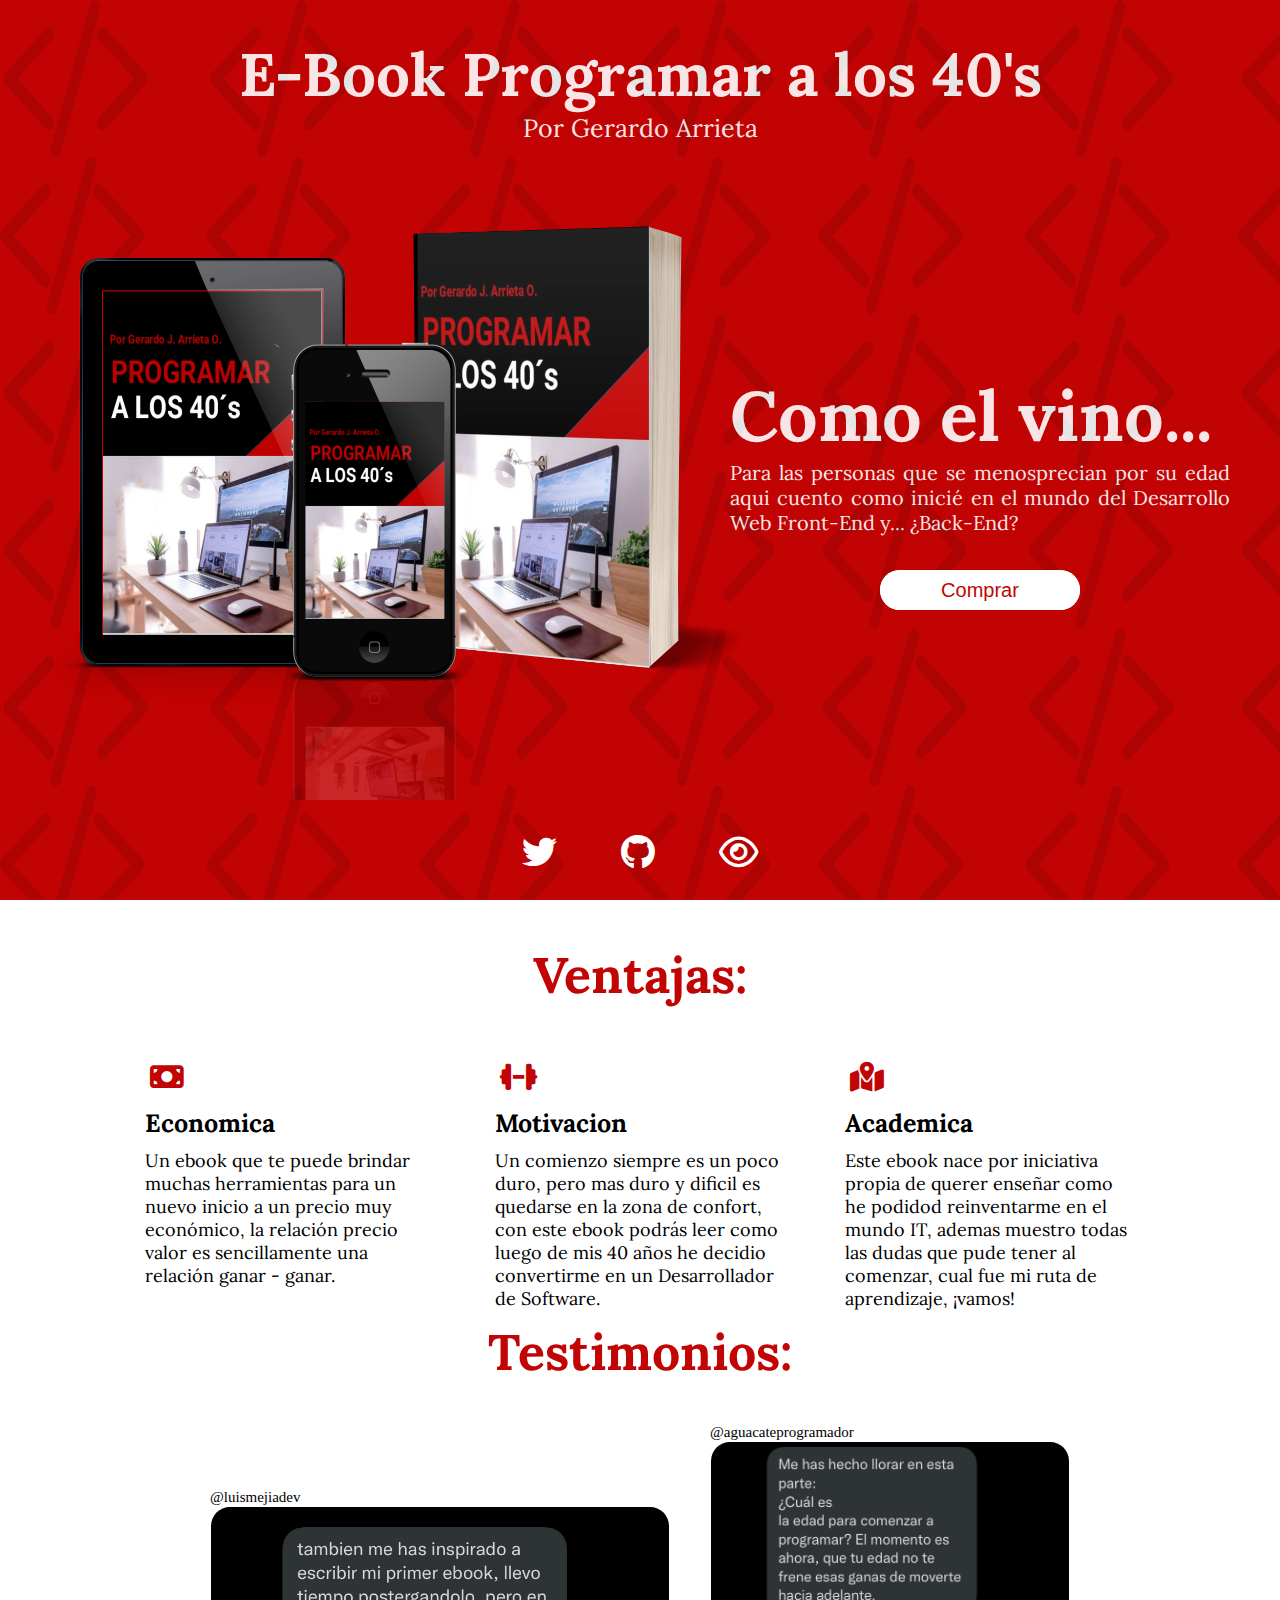
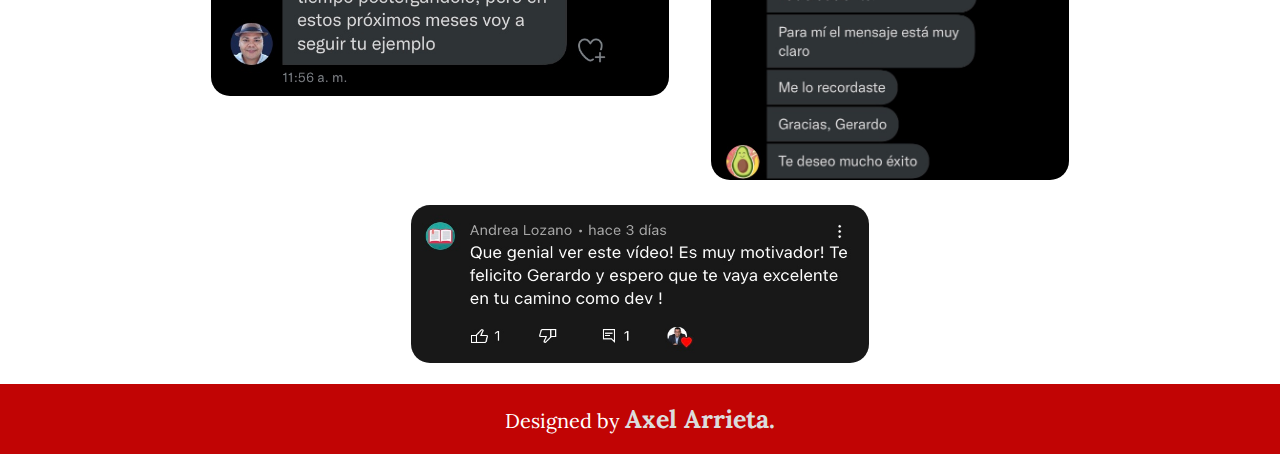
==== index.html @ 9681af30 "luisme img" ====
<!DOCTYPE html>
<html lang="en">
<head>
    <meta charset="UTF-8">
    <meta http-equiv="X-UA-Compatible" content="IE=edge">
    <meta name="viewport" content="width=device-width, initial-scale=1.0">
    <link rel="stylesheet" href="https://cdnjs.cloudflare.com/ajax/libs/font-awesome/6.1.1/css/all.min.css">
    <link rel="preconnect" href="https://fonts.googleapis.com">
    <link rel="preconnect" href="https://fonts.gstatic.com" crossorigin>
    <link href="https://fonts.googleapis.com/css2?family=Lora&family=Ubuntu+Condensed&display=swap" rel="stylesheet">
    <link rel="stylesheet" href="style.css">
    <title>E-Book</title>
</head>
<body>
    <div class="containerup">
        <img src="fondocanva.png" alt="" class="bg">
        <div class="title">
           <div class="title__content">
                <h1>
                    E-Book Programar a los 40's
                </h1>
                <p class="presentation">
                    Por
                    <span class="name">Gerardo Arrieta</span>
                </p>
            </div>
        </div>
        <div class="text">
            <img src="1649375832.png" class="mockup2" alt="mockup book">
            <h2>
                Como el vino...
            </h2>
            <p class="description">
                Para las personas que se menosprecian por su edad aqui cuento como inicié en el mundo del Desarrollo Web Front-End y... ¿Back-End?
            </p>
            <div class="dowload">
                <a href="https://t.co/33cyjfz6bc" class="link-button"><input type="submit" value="Comprar" class="button"></a>
            </div>
        </div>
        <div class="socialmedia">
            <a href="https://twitter.com/gerardojao"><i class="fa-brands fa-twitter"></i></a>
            <a href="https://github.com/gerardojao"><i class="fa-brands fa-github"></i></a>
            <a href="https://gerardojao.github.io/gerardojao"><i class="fa-regular fa-eye"></i></a>
           </div>
    </div>
    <img src="1649375832.png" class="mockup1" alt="mockup book">

    <div class="containerdown">
        <div class="ventajas">
            <h2 class="ventajas-title">
                Ventajas:
            </h2>
            <article>
                <div class="ventaja1">
                    <i class="fa-solid fa-money-bill"></i>
                    <h2>
                        Economica
                    </h2>
                    <p>
                        Un ebook que te puede brindar muchas herramientas para un nuevo inicio a un precio muy económico, la relación precio valor es sencillamente una relación ganar - ganar.
                    </p>
                </div>
                <div class="ventaja2">
                    <i class="fa-solid fa-dumbbell"></i>
                    <h2>
                        Motivacion
                    </h2>
                    <p>
                        Un comienzo siempre es un poco duro, pero mas duro y dificil es quedarse en la zona de confort, con este ebook podrás leer como luego de mis 40 años he decidio convertirme en un Desarrollador de Software.
                    </p>
                </div>
                <div class="ventaja3">
                    <i class="fa-solid fa-map-location-dot"></i>
                    <h2>
                        Academica
                    </h2>
                    <p>
                        Este ebook nace por iniciativa propia de querer enseñar como he podidod reinventarme en el mundo IT, ademas muestro todas las dudas que pude tener al comenzar, cual fue mi ruta de aprendizaje, ¡vamos!
                    </p>
                </div>
            </article>
        </div>

        <div class="opiniones">
            <h2 class="testimonios">
                Testimonios:
            </h2>
            <div class="opinion1">
                <label> @luismejiadev</label>
                <img src="./IMG_0894.jpg" alt="">
            </div>
            <div class="opinion2">
                <label> @aguacateprogramador</label>
                <img src="IMG_0895.jpg" alt="">
            </div>
            <div class="opinion3">
                <img src="IMG_0987.jpg" alt="">
            </div>
        </div>
    </div>

    <footer class="bajo">
        <p>
            Designed by 
            <span>
                Axel Arrieta.
            </span>
        </p>
    </footer>



</body>
</html>
---- style.css ----
*{
    box-sizing: border-box;
    margin: 0;
    padding: 0;
    font-size: 10px;
}
body{
    position: relative;
    background-color: white;
}
.containerup{
    width: 100%;
    height: 100vh;
    background-color: #c10404;
    overflow: hidden;
    position: relative;
    display: flex;
    flex-direction: column;
    align-items: center;
    justify-content: space-between;
}
.bg{
    opacity: 0.1;
    position: absolute;
    left: 0;
    top: 0;
    width: 100%;
    height: 100%;
    background-repeat: repeat;
}
.title{
    top: 0;
    width: fit-content;
    height: 160px;
    display: flex;
    flex-direction: column;
    align-items: center;
    justify-content: center;
}
.title__content{
    text-align: center;
    padding-top: 20px;
    color: white;
}
.title h1{
    font-size: 60px;
    width: 100%;
    font-family: 'Lora', serif;
}
.title p , .title span{
    font-size: 25px;
    font-family: 'Lora', serif;
}
.socialmedia{
    width: 300px;
    padding-bottom: 20px;
    height: fit-content;
    display: flex;
    justify-content: space-around;
    align-items: center;
    z-index: 999;
}
.socialmedia i{
    font-size: 35px;
    color: white;
    z-index: 999;
    padding: 10px;
    cursor: pointer;
    transition: .5s ease-in-out all;
}
.socialmedia .fa-twitter:hover{
    background-color: #00acee;
    padding: 10px;
}
.socialmedia .fa-github:hover{
    padding: 10px;
    color: #171515;
    background-color: white;
}
.socialmedia .fa-eye:hover{
    background-color: #171515;
    padding: 10px;
}
.text{
    width: fit-content;
    height: fit-content;
    display: flex;
    flex-direction: column;
    justify-content: center;
    align-items: center;
    margin-left: auto;
    padding-right: 50px;
}
.text h2{
    display: inline-block;;
    font-size: 7rem;
    color: white;
    height: 90px;
    width: 500px ;
    display: flex;
    align-items: flex-end;
    font-family: 'Lora', serif;
}
.text p {
    text-align: justify;  
    font-size: 2rem; 
    width: 500px; 
    font-family: 'Lora', serif;
    display: inline-block;
    color: white;
}
.text .presentation .name{
    font-size: 2.5rem;
    font-weight: bold;
}
.mockup2{
    display: none;
}
.mockup1{
    width: 1100px;
    height: 650px;
    position: absolute;
    top: 150px;
    left: -150px;
    right: 0px;
    bottom: 0px;
}
.dowload{
    width: 500px;
    height: 80px;
    display: flex;
    justify-content: center;
    align-items: center;
    padding-top: 30px;
}
.dowload .link-button , .button{
    color: #c10404;
    background-color: white;
    width: 200px;
    height: 40px;
    border: none;
    border-radius: 50px;
    font-size: 20px;
    position: absolute;
    z-index: 999;
    transition: ease all 0.5s;
    cursor: pointer;
}
.dowload .button:hover{
    color: white;
    background-color: #c10404;
    font-weight: bolder;
    border: white 1px solid;
}
.containerdown{
    height: auto;
}
.ventajas{
    width: 100%;
    height: 400px;
    display: flex;
    flex-direction: column;
    align-items: center;
    justify-content: center;
}
.ventajas-title{
    font-size: 50px;
    height: fit-content;
    color: white;
    text-align: center;
    width: 100%;
    padding: 20px;
    color: #c10404;
    font-family: 'Lora', serif;
}
.ventajas article{
    width: 100%;
    height: fit-content;
    display: flex;
    flex-wrap: wrap;
    flex-direction: row;
    justify-content: center;
}

.ventajas div{
    color: black;
    width: 350px;
    height: 250px;
    padding: 30px;
    display: flex;
    flex-direction: column;
    justify-content: space-around;
}
.ventajas i{
    font-size: 30px;
    color: #c10404;
}
.ventajas div h2{
    font-size: 25px;
    padding-top: 10px;
    padding-bottom: 10px;
    font-family: 'Lora', serif;
}
.ventajas div p{
    font-size: 18px;
    font-family: 'Lora', serif;
}
.opiniones{
    height: fit-content;
    width: 100%;
    display: flex;
    flex-direction: row;
    flex-wrap: wrap;
    justify-content: center;
    align-items: center;
}
.opiniones .testimonios{
    color: #c10404;
    font-family: 'Lora', serif;
    width: 100%;
    text-align: center;
    font-size: 50px;
    padding: 20px;
}
.opiniones div{
    padding: 20px;
}
.opiniones div img{
    border-radius: 20px;
    border: 1px solid white;
}
.opinion1{
    width: 500px;
    height: fit-content;
}
.opinion1 img{
    width: 100%;
    height: auto;
}
.opinion2{
    width: 400px;
    height: 380px;
}
.opinion2 img{
    width: 100%;
    height: 100%;
}
.opinion3{
    height: 200px;
    width: 500px;
}
.opinion3 img {
    width: 100%;
    height: 100%;
}
.opiniones label{
    font-size: 15px;
}
.bajo{
    width: 100%;
    height: 100px;
    background-color: red;
}
i{
    padding: 5px;
    width: fit-content;
    height: fit-content;
    border-radius: 50%;
}

.bajo{
    height: 70px;
    display: flex;
    justify-content: center;
    align-items: center;
    background-color: #c10404;
}
.bajo p {
    color: white;
    font-size: 20px;
    font-family: 'Lora', serif;
}
.bajo span{
    color: gainsboro;
    font-size: 25px;
    font-weight: bolder;
    font-family: 'Lora', serif;
}
@media only screen and (max-width : 900px) {
    .title{
        width: 100%;
    }
    .title h1{
        font-size: 45px;
    }
    .text{
        padding: 0px;
        margin: 0px;
    }
    .text h2{
        font-size: 45px;
        padding-left: 50px;
        padding-right: 50px;
    }
    .text p{
        padding-left: 50px;
        padding-right: 50px;
        font-size: 20px;
    }
    .mockup2{
        width: 600px;
        height: auto;
        display: inline-block;
    }
    .mockup1{
        display: none;
    }
    .ventajas{
        height: 100vh;
    }
    .opiniones{
        height: 100vh;
    }
    }
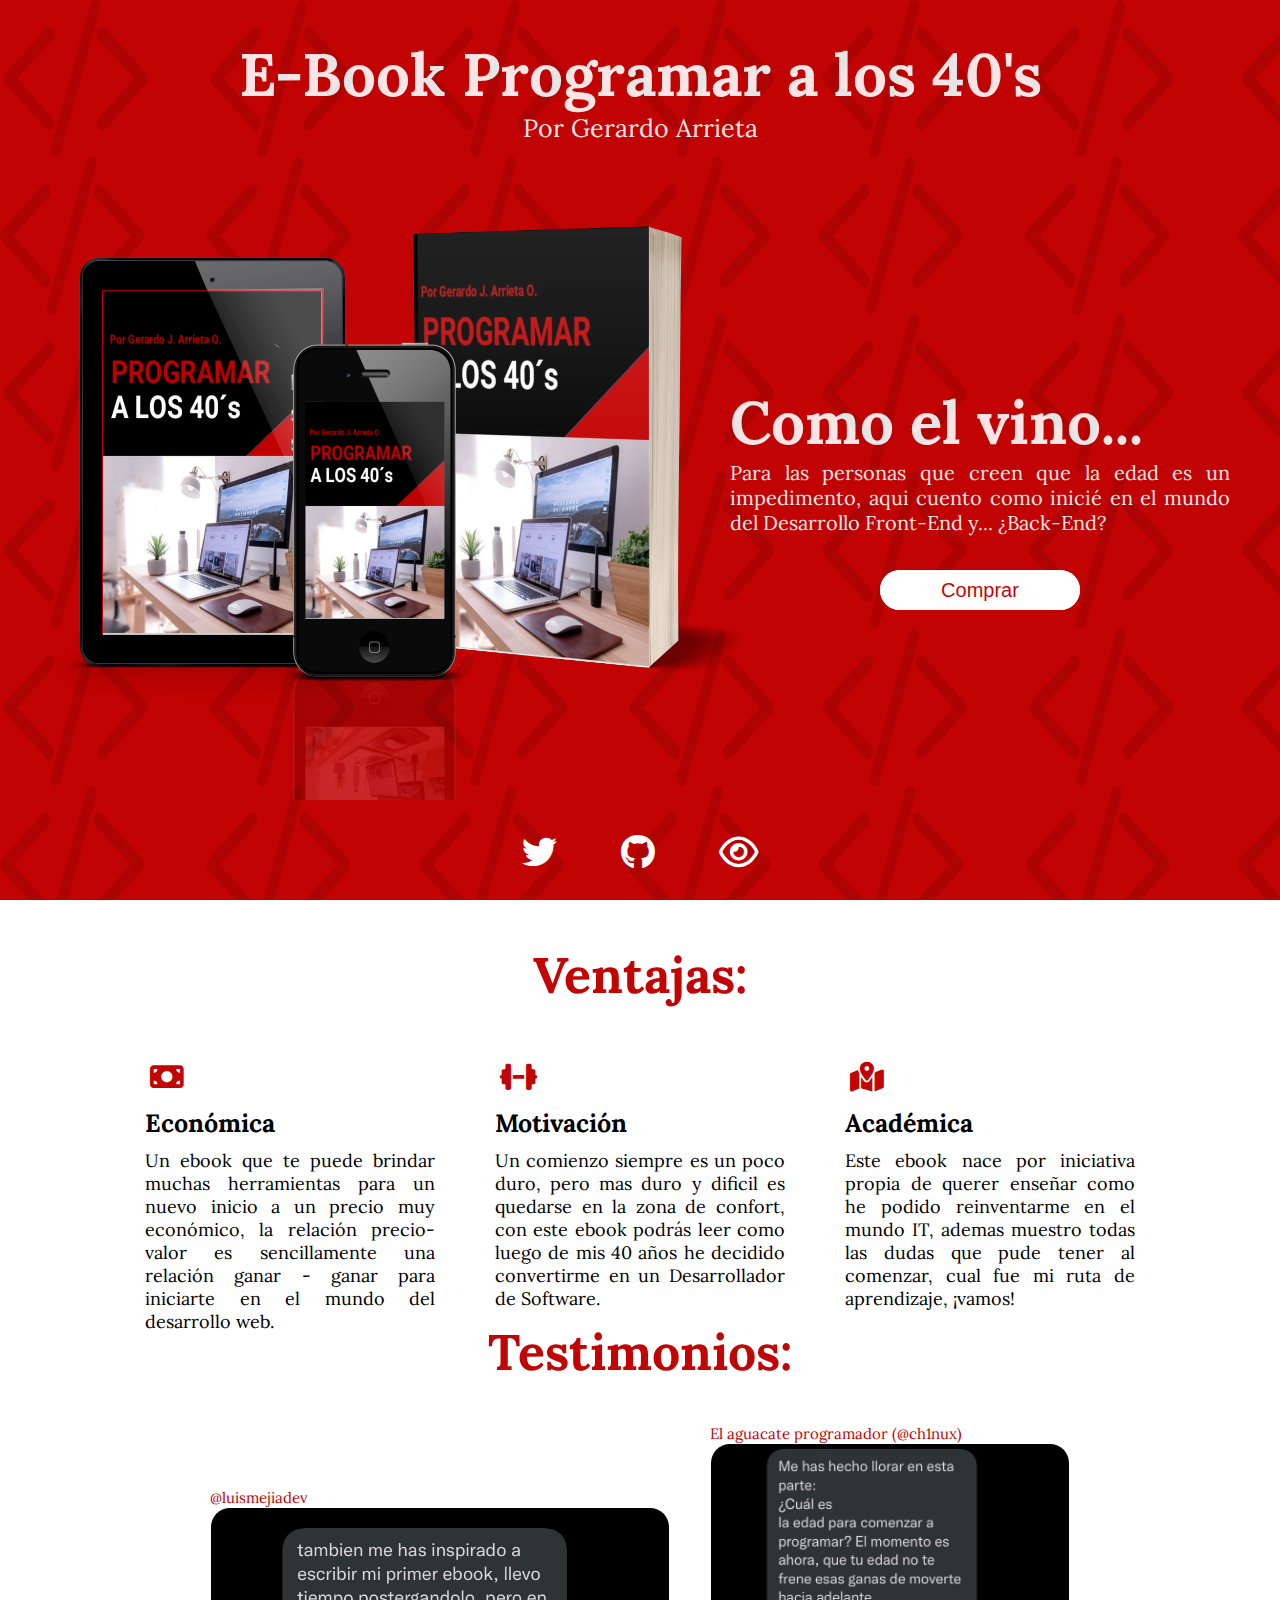
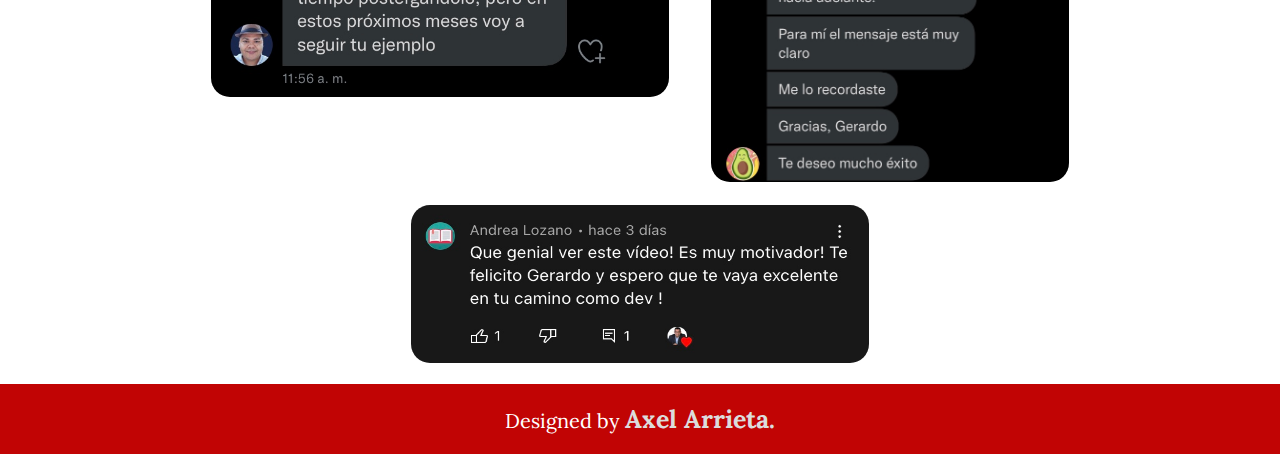
==== commit 03f07fc9: "correccion de textos y enlaces" ====
--- a/index.html
+++ b/index.html
@@ -31,7 +31,7 @@
                 Como el vino...
             </h2>
             <p class="description">
-                Para las personas que se menosprecian por su edad aqui cuento como inicié en el mundo del Desarrollo Web Front-End y... ¿Back-End?
+                Para las personas que creen que la edad es un impedimento, aqui cuento como inicié en el mundo del Desarrollo Front-End y... ¿Back-End?
             </p>
             <div class="dowload">
                 <a href="https://t.co/33cyjfz6bc" class="link-button"><input type="submit" value="Comprar" class="button"></a>
@@ -54,28 +54,28 @@
                 <div class="ventaja1">
                     <i class="fa-solid fa-money-bill"></i>
                     <h2>
-                        Economica
+                        Económica
                     </h2>
                     <p>
-                        Un ebook que te puede brindar muchas herramientas para un nuevo inicio a un precio muy económico, la relación precio valor es sencillamente una relación ganar - ganar.
+                        Un ebook que te puede brindar muchas herramientas para un nuevo inicio a un precio muy económico, la relación precio-valor es sencillamente una relación ganar - ganar para iniciarte en el mundo del desarrollo web.
                     </p>
                 </div>
                 <div class="ventaja2">
                     <i class="fa-solid fa-dumbbell"></i>
                     <h2>
-                        Motivacion
+                        Motivación
                     </h2>
                     <p>
-                        Un comienzo siempre es un poco duro, pero mas duro y dificil es quedarse en la zona de confort, con este ebook podrás leer como luego de mis 40 años he decidio convertirme en un Desarrollador de Software.
+                        Un comienzo siempre es un poco duro, pero mas duro y dificil es quedarse en la zona de confort, con este ebook podrás leer como luego de mis 40 años he decidido convertirme en un Desarrollador de Software.
                     </p>
                 </div>
                 <div class="ventaja3">
                     <i class="fa-solid fa-map-location-dot"></i>
                     <h2>
-                        Academica
+                        Académica
                     </h2>
                     <p>
-                        Este ebook nace por iniciativa propia de querer enseñar como he podidod reinventarme en el mundo IT, ademas muestro todas las dudas que pude tener al comenzar, cual fue mi ruta de aprendizaje, ¡vamos!
+                        Este ebook nace por iniciativa propia de querer enseñar como he podido reinventarme en el mundo IT, ademas muestro todas las dudas que pude tener al comenzar, cual fue mi ruta de aprendizaje, ¡vamos!
                     </p>
                 </div>
             </article>
@@ -86,11 +86,11 @@
                 Testimonios:
             </h2>
             <div class="opinion1">
-                <label> @luismejiadev</label>
-                <img src="./IMG_0894.jpg" alt="">
+                <label>@luismejiadev</label>
+                <img src="IMG_0894.jpg" alt="">
             </div>
             <div class="opinion2">
-                <label> @aguacateprogramador</label>
+                <label>El aguacate programador (@ch1nux)</label>
                 <img src="IMG_0895.jpg" alt="">
             </div>
             <div class="opinion3">
--- a/style.css
+++ b/style.css
@@ -93,7 +93,7 @@
 }
 .text h2{
     display: inline-block;;
-    font-size: 7rem;
+    font-size: 6rem;
     color: white;
     height: 90px;
     width: 500px ;
@@ -203,6 +203,7 @@
 }
 .ventajas div p{
     font-size: 18px;
+    text-align: justify;
     font-family: 'Lora', serif;
 }
 .opiniones{
@@ -255,11 +256,8 @@
 }
 .opiniones label{
     font-size: 15px;
-}
-.bajo{
-    width: 100%;
-    height: 100px;
-    background-color: red;
+    font-family: 'Lora', serif;
+    color: #c10404;
 }
 i{
     padding: 5px;
@@ -269,6 +267,7 @@
 }
 
 .bajo{
+    width: 100%;
     height: 70px;
     display: flex;
     justify-content: center;
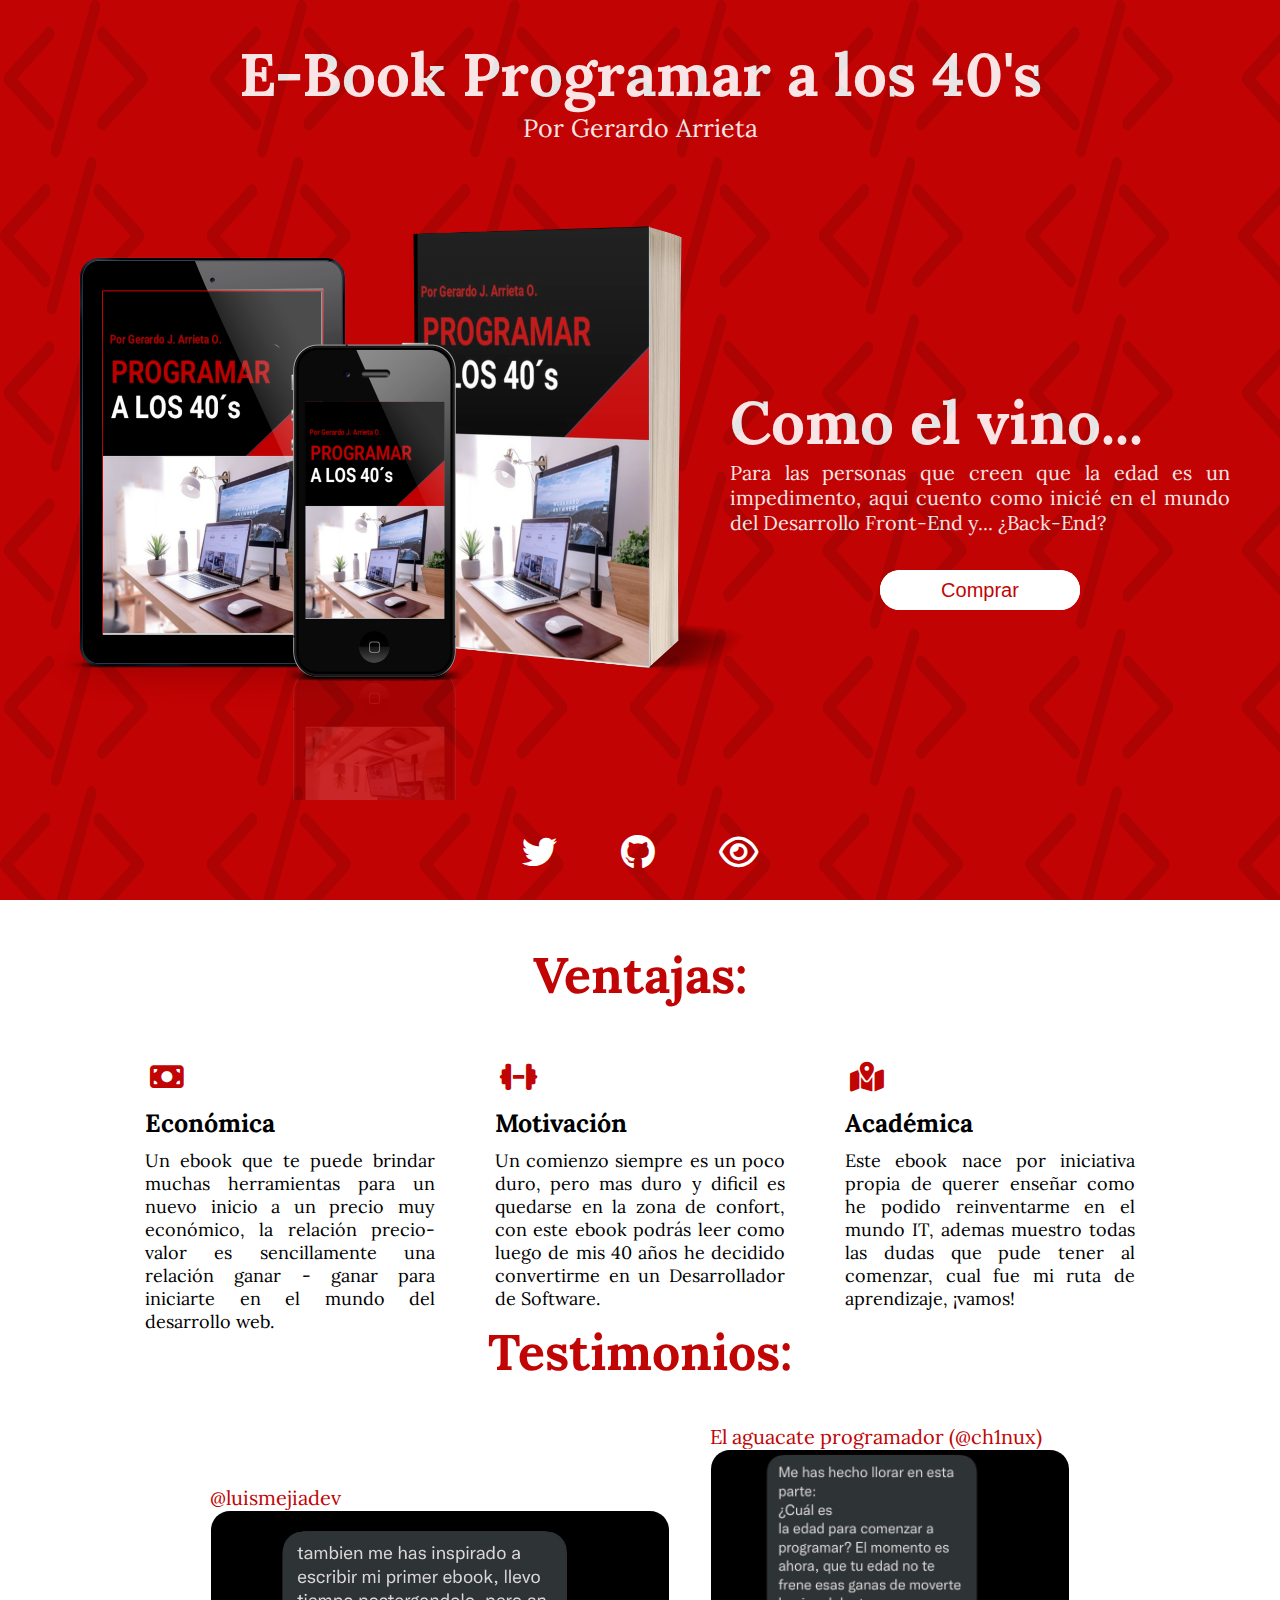
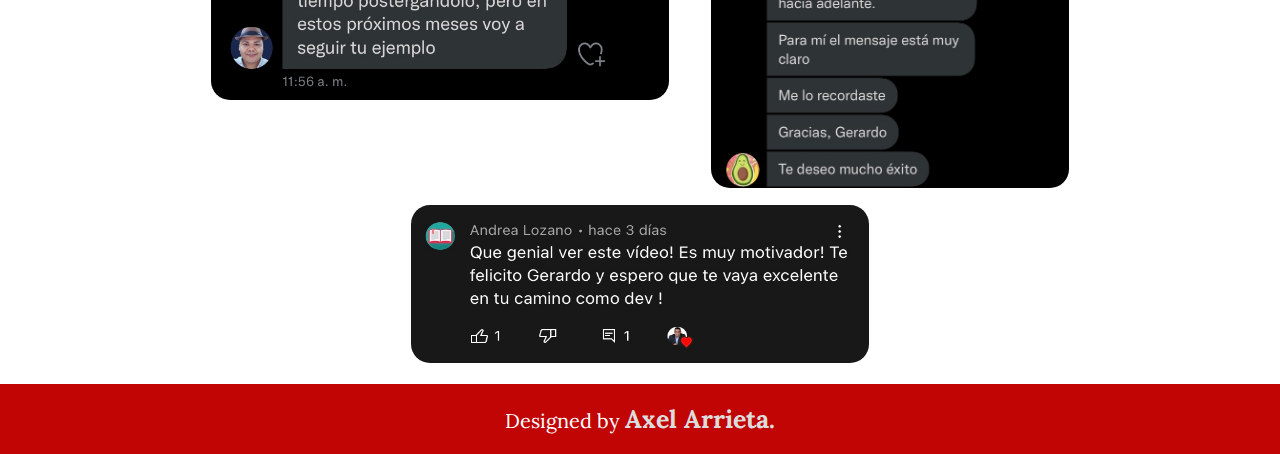
==== commit aed0946a: "modificacion de enlaces  con target _blank , arreglo responsive y añadimos otro social media para la" ====
--- a/index.html
+++ b/index.html
@@ -26,22 +26,31 @@
             </div>
         </div>
         <div class="text">
-            <img src="1649375832.png" class="mockup2" alt="mockup book">
-            <h2>
-                Como el vino...
-            </h2>
-            <p class="description">
-                Para las personas que creen que la edad es un impedimento, aqui cuento como inicié en el mundo del Desarrollo Front-End y... ¿Back-End?
-            </p>
-            <div class="dowload">
-                <a href="https://t.co/33cyjfz6bc" class="link-button"><input type="submit" value="Comprar" class="button"></a>
+            <div class="mockup-container">
+                <img src="1649375832.png" class="mockup2" alt="mockup book">
+            </div>
+            <div class="letter-container">
+                <h2>
+                    Como el vino...
+                </h2>
+                <p class="description">
+                    Para las personas que creen que la edad es un impedimento, aqui cuento como inicié en el mundo del Desarrollo Front-End y... ¿Back-End?
+                </p>
+                <div class="dowload">
+                    <a href="https://t.co/33cyjfz6bc" class="link-button" target="_blank"><input type="submit" value="Comprar" class="button"></a>
+                </div>
+                <div class="socialmedia2">
+                    <a href="https://twitter.com/gerardojao" target="_blank"><i class="fa-brands fa-twitter"></i></a>
+                    <a href="https://github.com/gerardojao" target="_blank"><i class="fa-brands fa-github"></i></a>
+                    <a href="https://gerardojao.github.io/gerardojao" target="_blank"><i class="fa-regular fa-eye"></i></a>
+                </div>
             </div>
         </div>
-        <div class="socialmedia">
-            <a href="https://twitter.com/gerardojao"><i class="fa-brands fa-twitter"></i></a>
-            <a href="https://github.com/gerardojao"><i class="fa-brands fa-github"></i></a>
-            <a href="https://gerardojao.github.io/gerardojao"><i class="fa-regular fa-eye"></i></a>
-           </div>
+        <div class="socialmedia1">
+            <a href="https://twitter.com/gerardojao" target="_blank"><i class="fa-brands fa-twitter" target="_blank"></i></a>
+            <a href="https://github.com/gerardojao" target="_blank"><i class="fa-brands fa-github"></i></a>
+            <a href="https://gerardojao.github.io/gerardojao" target="_blank"><i class="fa-regular fa-eye"></i></a>
+        </div>
     </div>
     <img src="1649375832.png" class="mockup1" alt="mockup book">
 
@@ -86,11 +95,11 @@
                 Testimonios:
             </h2>
             <div class="opinion1">
-                <label>@luismejiadev</label>
+                <label><a href="https://twitter.com/luismejiadev" target="_blank">@luismejiadev</a></label>
                 <img src="IMG_0894.jpg" alt="">
             </div>
             <div class="opinion2">
-                <label>El aguacate programador (@ch1nux)</label>
+                <label><a href="https://twitter.com/ch1nux" target="_blank">El aguacate programador (@ch1nux)</a></label>
                 <img src="IMG_0895.jpg" alt="">
             </div>
             <div class="opinion3">
--- a/style.css
+++ b/style.css
@@ -43,15 +43,15 @@
     color: white;
 }
 .title h1{
-    font-size: 60px;
+    font-size: 6rem;
     width: 100%;
     font-family: 'Lora', serif;
 }
 .title p , .title span{
-    font-size: 25px;
-    font-family: 'Lora', serif;
-}
-.socialmedia{
+    font-size: 2.5rem;
+    font-family: 'Lora', serif;
+}
+.socialmedia1{
     width: 300px;
     padding-bottom: 20px;
     height: fit-content;
@@ -60,24 +60,27 @@
     align-items: center;
     z-index: 999;
 }
-.socialmedia i{
-    font-size: 35px;
+.socialmedia2{
+    display: none;
+}
+.socialmedia1 i{
+    font-size: 3.5rem;
     color: white;
     z-index: 999;
     padding: 10px;
     cursor: pointer;
     transition: .5s ease-in-out all;
 }
-.socialmedia .fa-twitter:hover{
+.socialmedia1 .fa-twitter:hover{
     background-color: #00acee;
     padding: 10px;
 }
-.socialmedia .fa-github:hover{
+.socialmedia1 .fa-github:hover{
     padding: 10px;
     color: #171515;
     background-color: white;
 }
-.socialmedia .fa-eye:hover{
+.socialmedia1 .fa-eye:hover{
     background-color: #171515;
     padding: 10px;
 }
@@ -140,7 +143,7 @@
     height: 40px;
     border: none;
     border-radius: 50px;
-    font-size: 20px;
+    font-size: 2rem;
     position: absolute;
     z-index: 999;
     transition: ease all 0.5s;
@@ -164,7 +167,7 @@
     justify-content: center;
 }
 .ventajas-title{
-    font-size: 50px;
+    font-size: 5rem;
     height: fit-content;
     color: white;
     text-align: center;
@@ -192,17 +195,17 @@
     justify-content: space-around;
 }
 .ventajas i{
-    font-size: 30px;
+    font-size: 3rem;
     color: #c10404;
 }
 .ventajas div h2{
-    font-size: 25px;
+    font-size: 2.5rem;
     padding-top: 10px;
     padding-bottom: 10px;
     font-family: 'Lora', serif;
 }
 .ventajas div p{
-    font-size: 18px;
+    font-size: 1.8rem;
     text-align: justify;
     font-family: 'Lora', serif;
 }
@@ -220,7 +223,7 @@
     font-family: 'Lora', serif;
     width: 100%;
     text-align: center;
-    font-size: 50px;
+    font-size: 5rem;
     padding: 20px;
 }
 .opiniones div{
@@ -254,8 +257,8 @@
     width: 100%;
     height: 100%;
 }
-.opiniones label{
-    font-size: 15px;
+.opiniones label a{
+    font-size: 1.5rem;
     font-family: 'Lora', serif;
     color: #c10404;
 }
@@ -276,35 +279,49 @@
 }
 .bajo p {
     color: white;
-    font-size: 20px;
+    font-size: 2rem;
     font-family: 'Lora', serif;
 }
 .bajo span{
     color: gainsboro;
-    font-size: 25px;
+    font-size: 2.5rem;
     font-weight: bolder;
     font-family: 'Lora', serif;
 }
 @media only screen and (max-width : 900px) {
+    *{
+        font-size: 6px;
+    }
     .title{
         width: 100%;
     }
     .title h1{
-        font-size: 45px;
+        font-size: 4.5rem;
     }
     .text{
         padding: 0px;
         margin: 0px;
-    }
-    .text h2{
-        font-size: 45px;
-        padding-left: 50px;
-        padding-right: 50px;
-    }
-    .text p{
-        padding-left: 50px;
-        padding-right: 50px;
-        font-size: 20px;
+        width: 100%;
+    }
+    .letter-container{
+        width: 100%;
+    }
+    .letter-container h2{
+        height: fit-content;
+        width: 100%;
+        font-size: 4.5rem;
+        padding-left: 10px;
+        padding-right: 10px;
+    }
+    .letter-container p{
+        width: 100%;
+        font-size: 2rem;
+        padding-left: 10px;
+        padding-right: 10px;
+    }
+    .letter-container .dowload{
+        padding: 0px;
+        width: 100%;
     }
     .mockup2{
         width: 600px;
@@ -316,8 +333,87 @@
     }
     .ventajas{
         height: 100vh;
+        justify-content: space-;
+    }
+    .ventajas div{
+        padding-top: 0px;
+        padding-bottom: 0px;
+        height: fit-content;
+        padding-top: 20px;
+        padding-bottom: 20px;
+    }
+    .ventajas h2{
+        padding-bottom: 40px;
     }
     .opiniones{
-        height: 100vh;
-    }
-    }+        height: fit-content;
+    }
+    }
+    .opiniones label a{
+        font-size: 2rem;
+        text-decoration: none;
+    }
+    @media only screen and (max-height : 500px){
+        .text{
+            display: flex;
+            flex-direction: row;
+            height: auto;
+            z-index: 999;
+        }
+        .text p{
+            padding-right: 20px;
+        }
+        .mockup-container{
+            width: fit-content;
+            height: fit-content;
+        }
+        .text .mockup2{
+            width: 450px;
+            height: 250px;
+        }
+        .socialmedia1{
+            display: none;
+        }
+        .socialmedia2{
+            width: 300px;
+            padding-bottom: 20px;
+            height: fit-content;
+            display: flex;
+            justify-content: space-around;
+            align-items: center;
+            margin: auto;
+            z-index: 999;
+        }
+        .socialmedia2 i{
+            font-size: 3.5rem;
+            color: white;
+            z-index: 999;
+            padding: 10px;
+            cursor: pointer;
+            transition: .5s ease-in-out all;
+        }
+        .socialmedia2 .fa-twitter:hover{
+            background-color: #00acee;
+            padding: 10px;
+        }
+        .socialmedia2 .fa-github:hover{
+            padding: 10px;
+            color: #171515;
+            background-color: white;
+        }
+        .socialmedia2zzzzzzzz .fa-eye:hover{
+            background-color: #171515;
+            padding: 10px;
+        }
+        .ventajas{
+            height: auto;
+        }
+        .ventajas .ventajas-title{
+            padding-top: 20px;
+            padding-bottom: 20px;
+        }
+        .opiniones label a{
+            font-size: 2rem;
+            text-decoration: none;
+        }
+    }
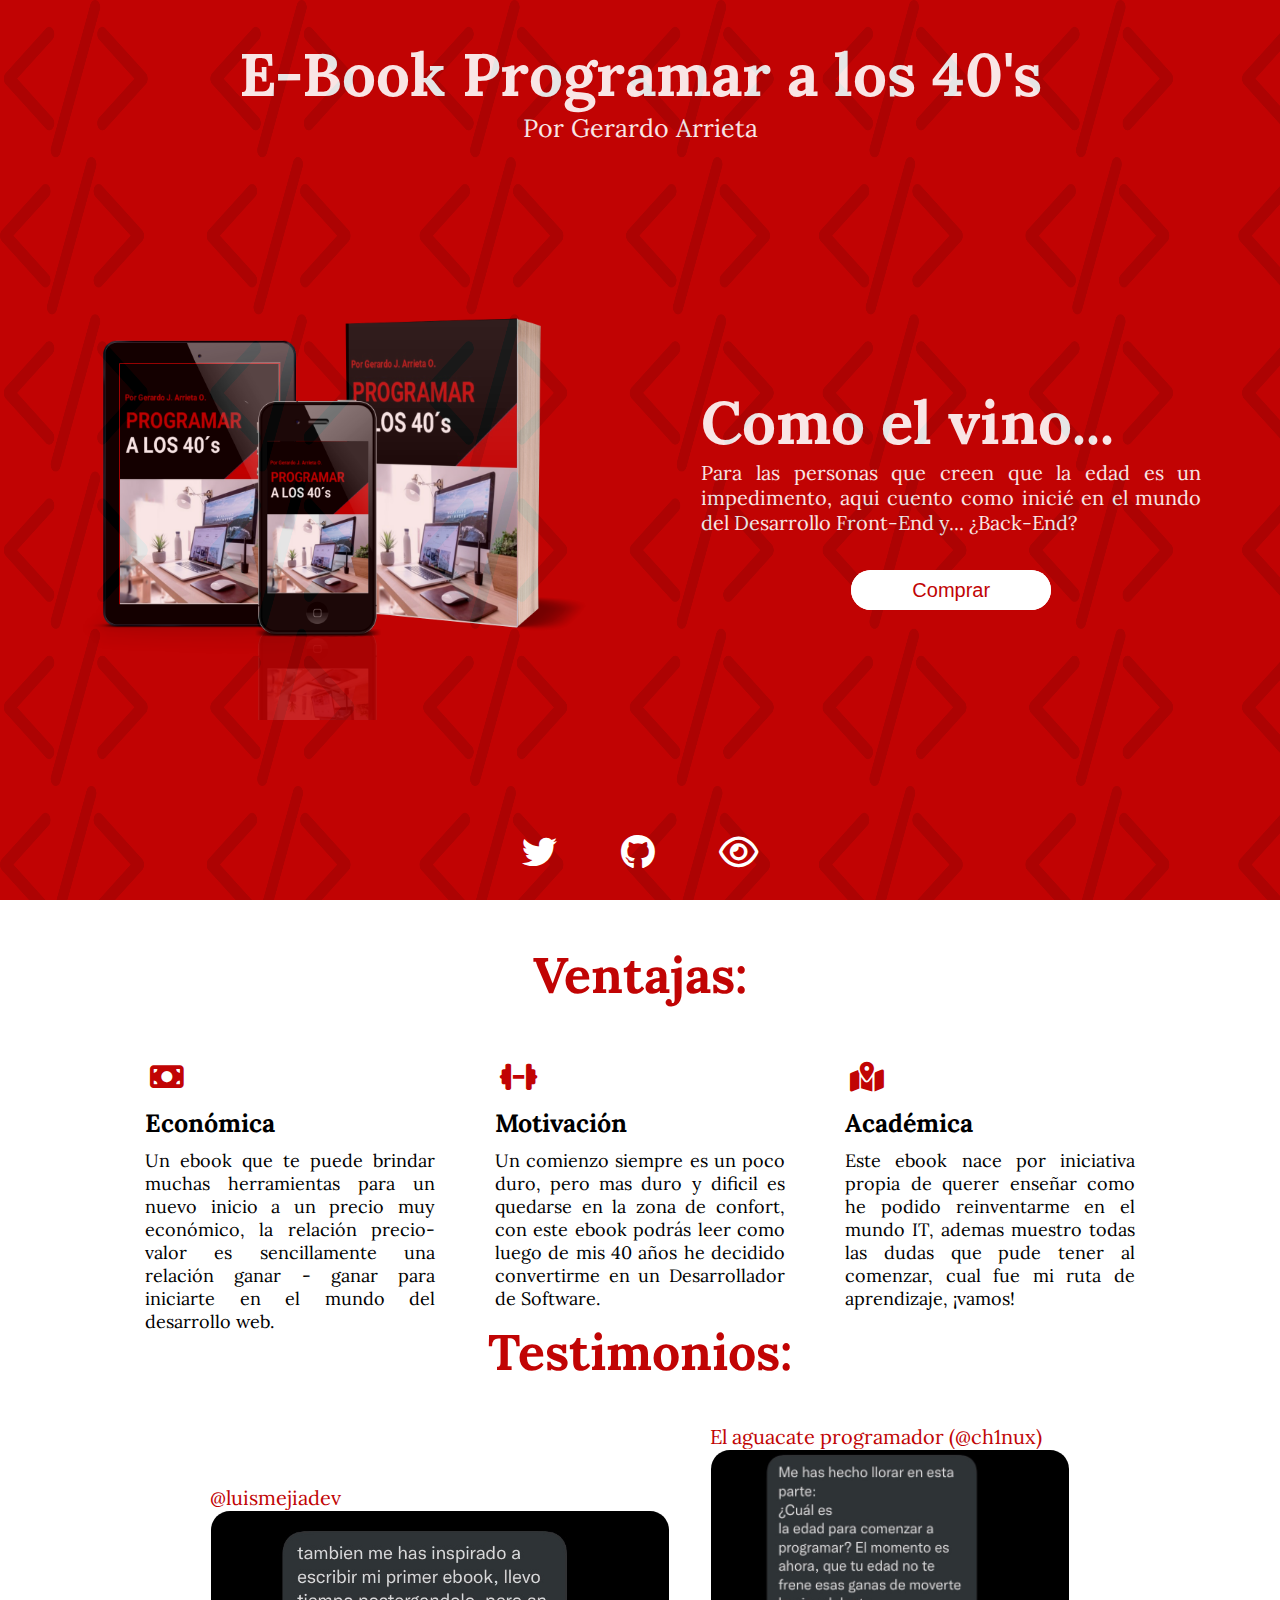
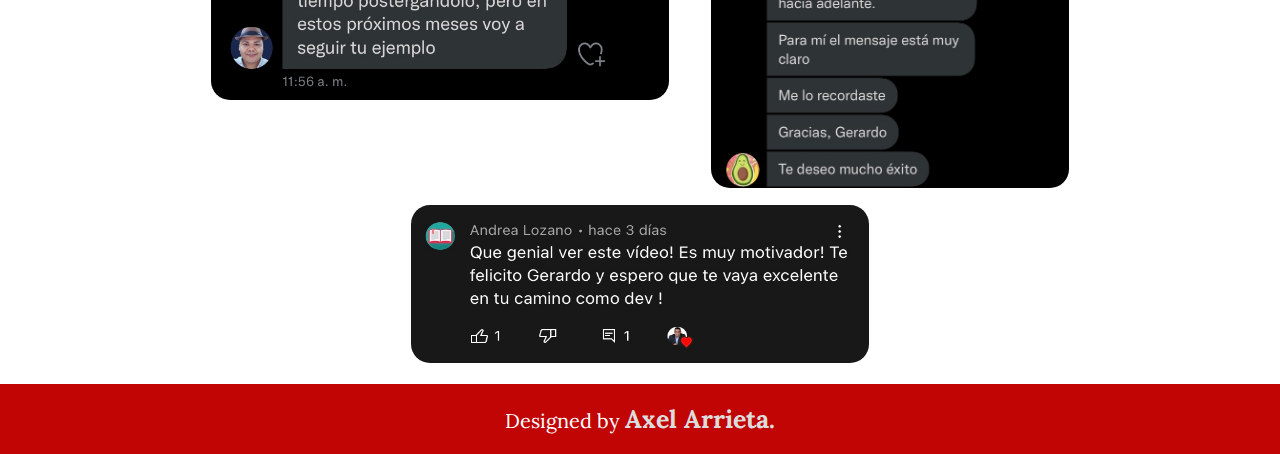
==== commit c2b21007: "configuracion responsive al mockup para pantallas mas grandes" ====
--- a/index.html
+++ b/index.html
@@ -27,6 +27,7 @@
         </div>
         <div class="text">
             <div class="mockup-container">
+                <img src="1649375832.png" class="mockup1" alt="mockup book">
                 <img src="1649375832.png" class="mockup2" alt="mockup book">
             </div>
             <div class="letter-container">
@@ -52,7 +53,6 @@
             <a href="https://gerardojao.github.io/gerardojao" target="_blank"><i class="fa-regular fa-eye"></i></a>
         </div>
     </div>
-    <img src="1649375832.png" class="mockup1" alt="mockup book">
 
     <div class="containerdown">
         <div class="ventajas">
--- a/style.css
+++ b/style.css
@@ -88,8 +88,9 @@
     width: fit-content;
     height: fit-content;
     display: flex;
-    flex-direction: column;
-    justify-content: center;
+    flex-direction: row;
+    width: 100%;
+    justify-content: space-around;
     align-items: center;
     margin-left: auto;
     padding-right: 50px;
@@ -116,17 +117,19 @@
     font-size: 2.5rem;
     font-weight: bold;
 }
+.mockup-container{
+    width: 50%;
+    margin-right: none;
+    display: flex;
+    justify-content: center;
+    align-items: center;
+}
 .mockup2{
     display: none;
 }
 .mockup1{
-    width: 1100px;
-    height: 650px;
-    position: absolute;
-    top: 150px;
-    left: -150px;
-    right: 0px;
-    bottom: 0px;
+    width: 800px;
+    height: auto;
 }
 .dowload{
     width: 500px;
@@ -323,8 +326,15 @@
         padding: 0px;
         width: 100%;
     }
+    .text{
+     flex-direction: column;
+    }
+    .mockup-container{
+        width: 100%;
+        margin-right: none;
+    }
     .mockup2{
-        width: 600px;
+        width: 500px;
         height: auto;
         display: inline-block;
     }
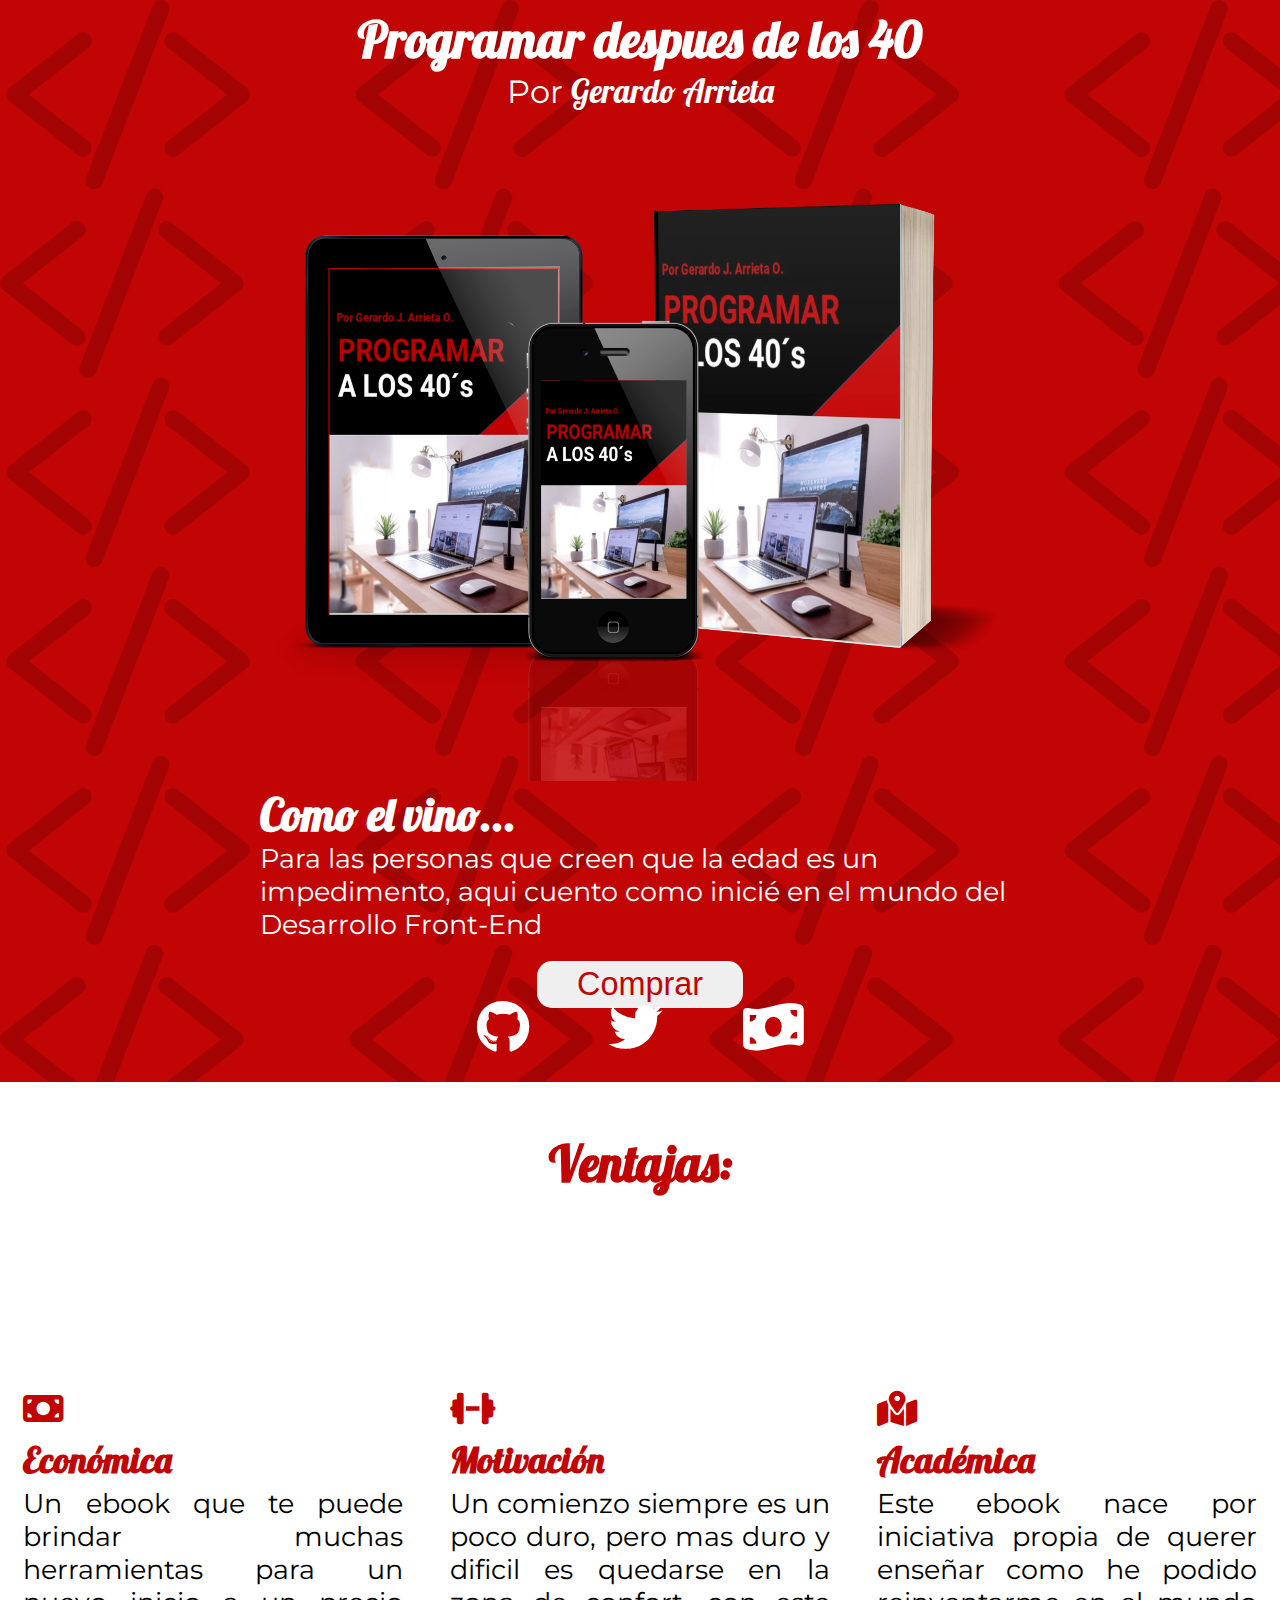
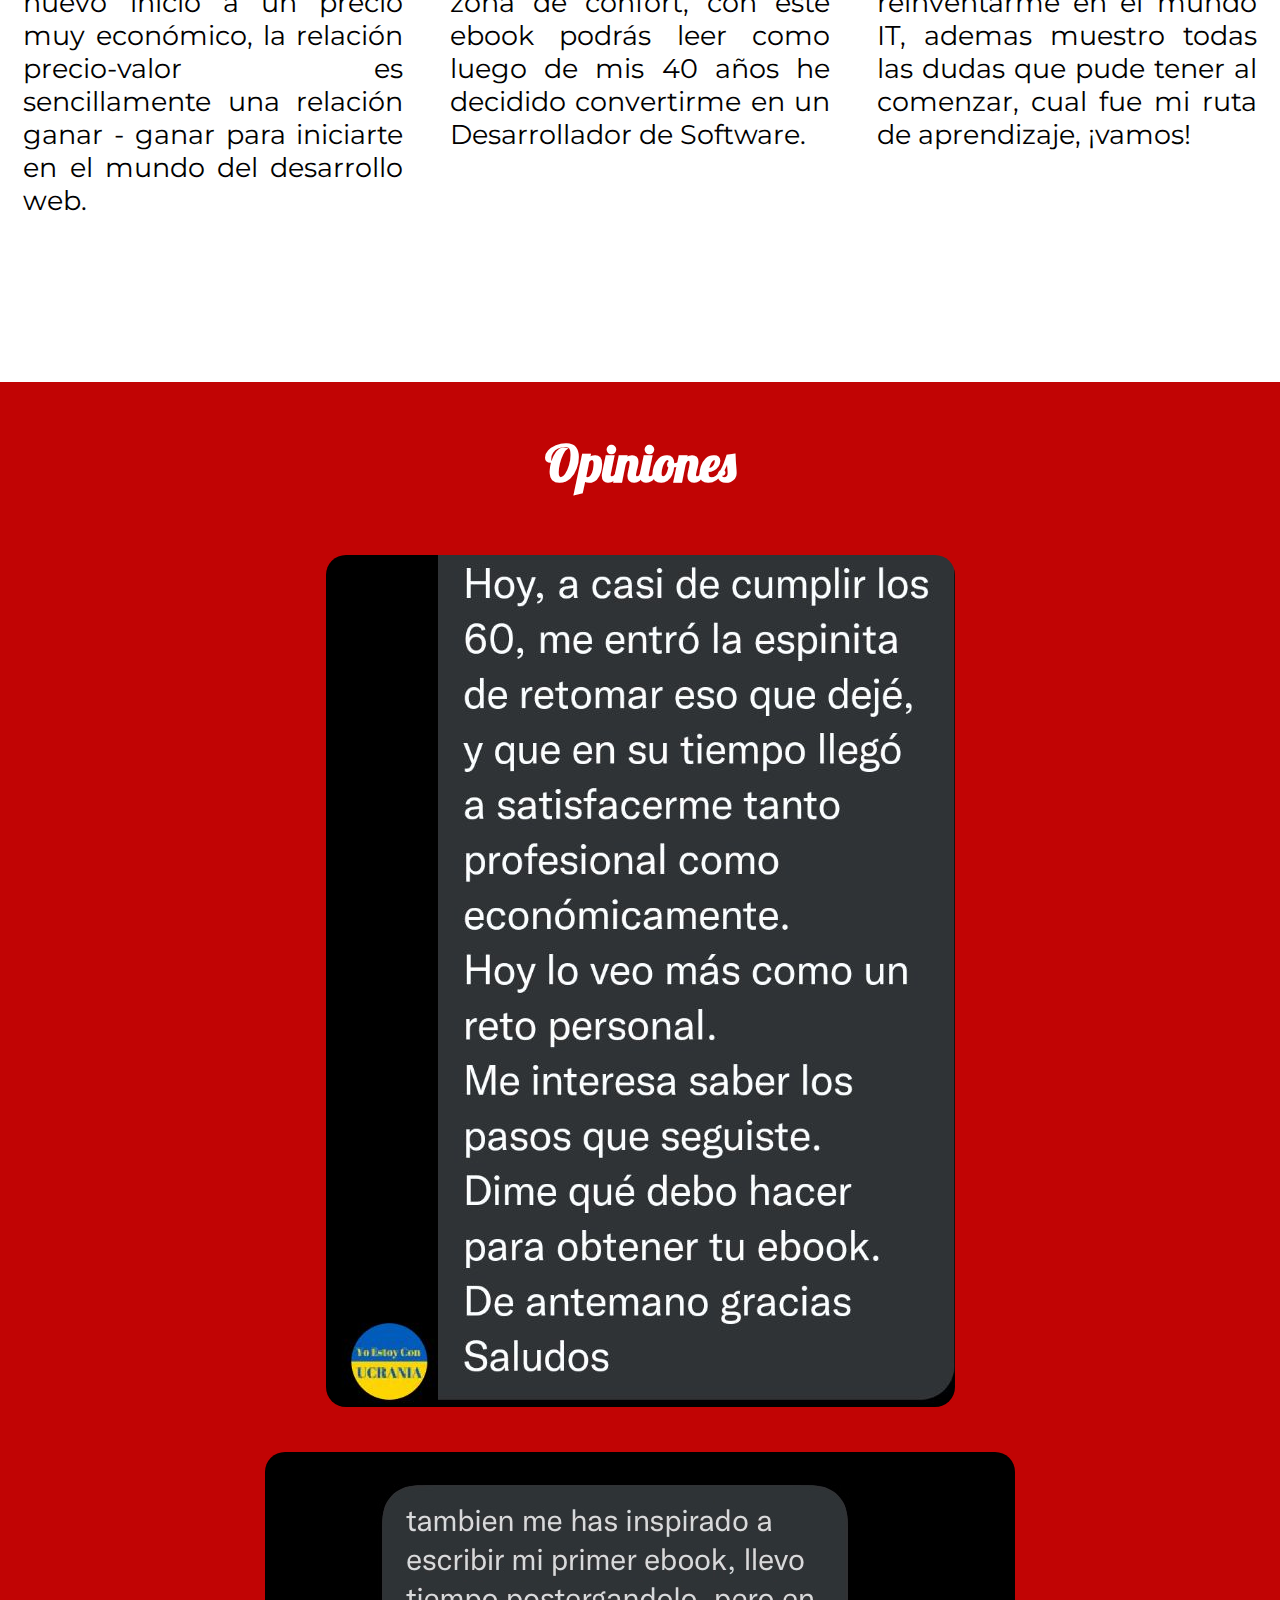
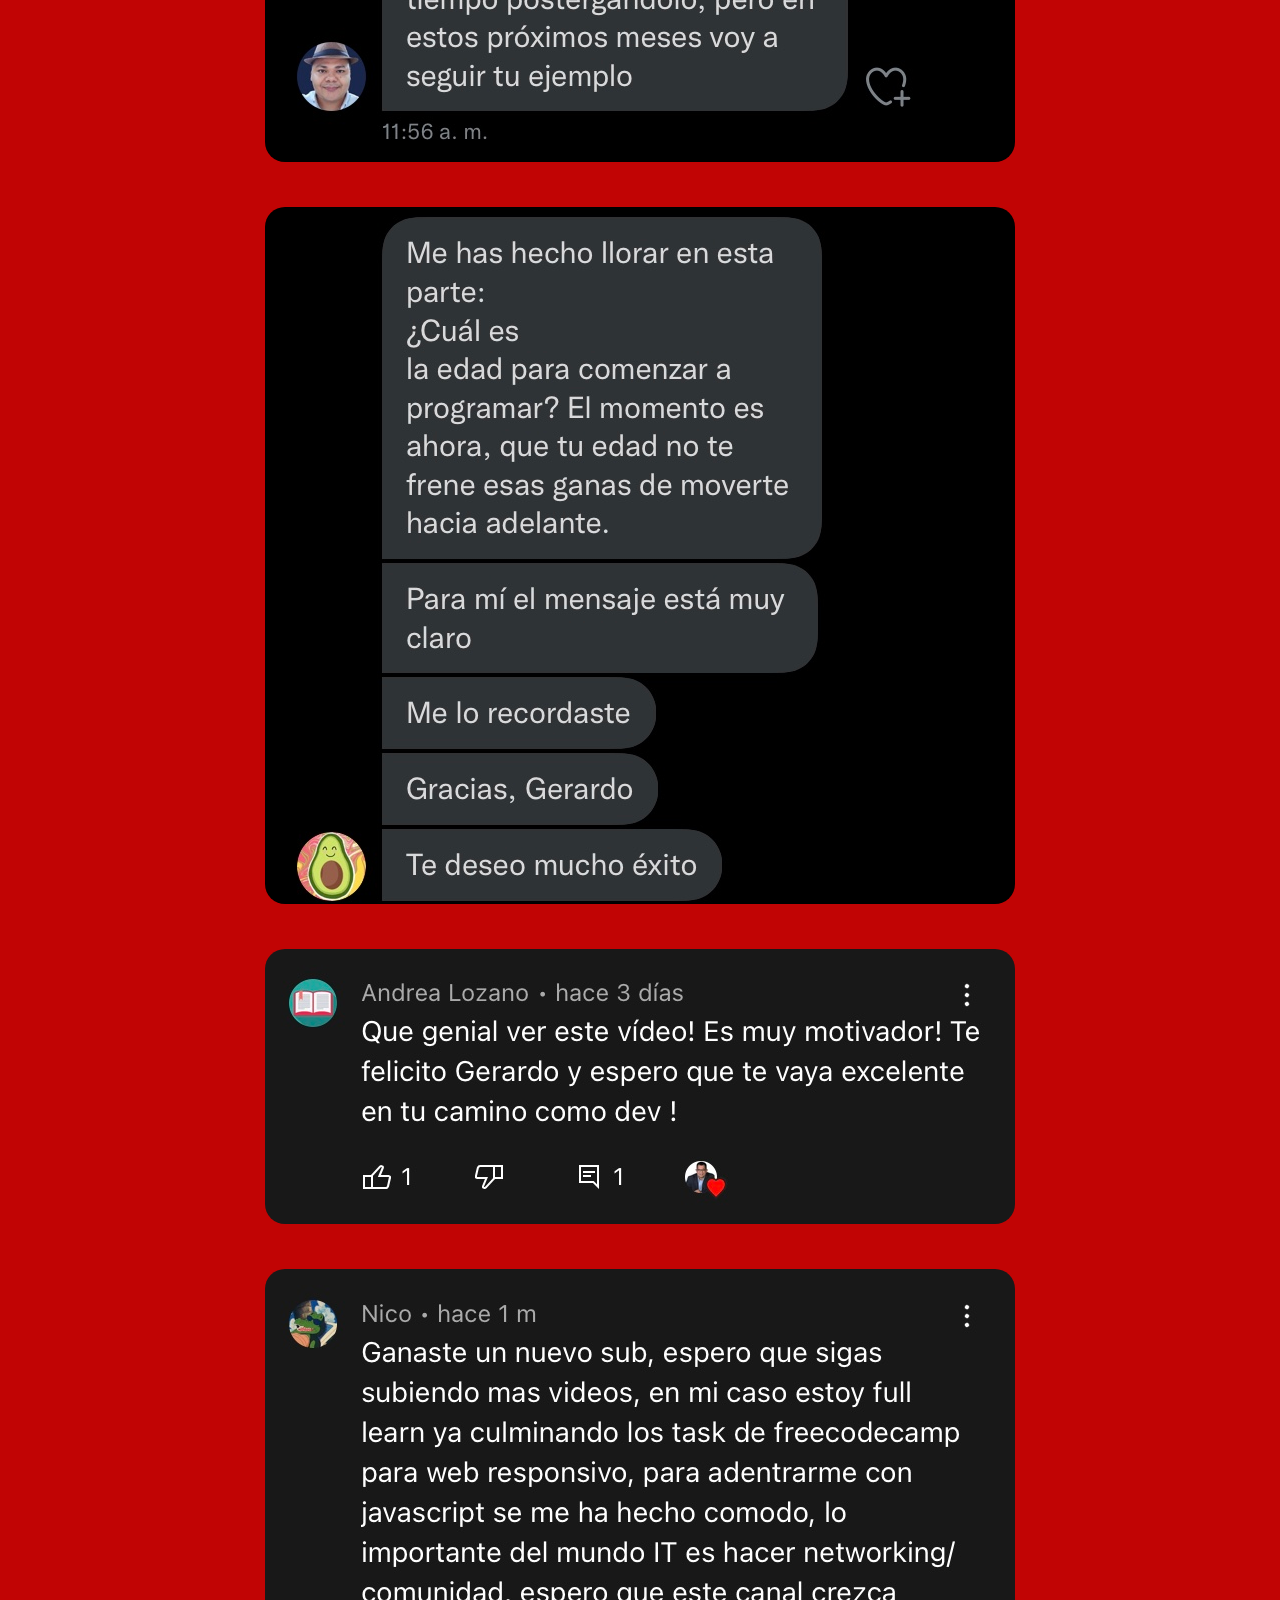
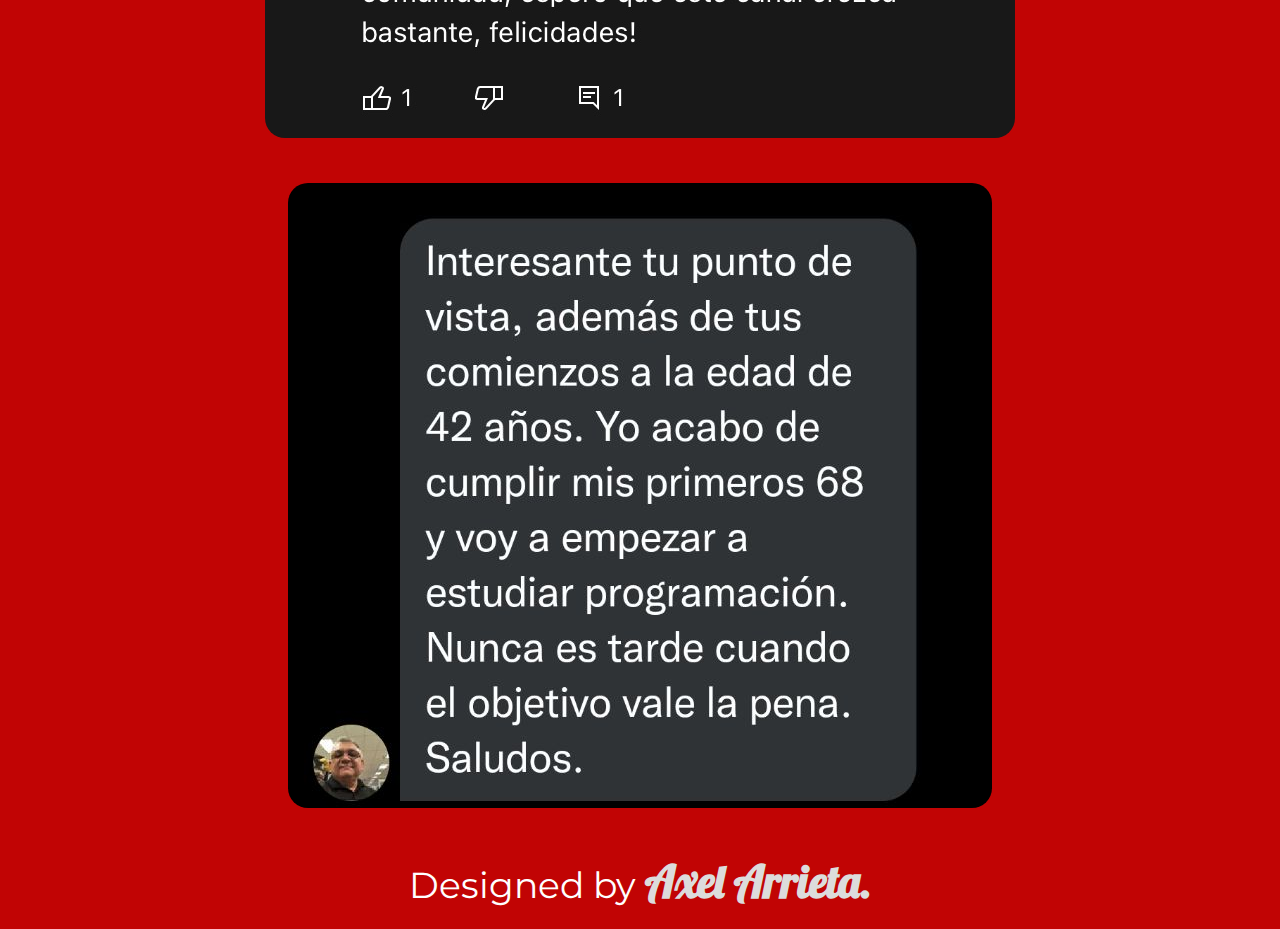
==== commit a25e29b9: "nuevos archivos" ====
--- a/index.html
+++ b/index.html
@@ -1,113 +1,113 @@
+
 <!DOCTYPE html>
 <html lang="en">
 <head>
     <meta charset="UTF-8">
     <meta http-equiv="X-UA-Compatible" content="IE=edge">
     <meta name="viewport" content="width=device-width, initial-scale=1.0">
+    <link rel="stylesheet" href="style.css" class="css">
     <link rel="stylesheet" href="https://cdnjs.cloudflare.com/ajax/libs/font-awesome/6.1.1/css/all.min.css">
     <link rel="preconnect" href="https://fonts.googleapis.com">
     <link rel="preconnect" href="https://fonts.gstatic.com" crossorigin>
-    <link href="https://fonts.googleapis.com/css2?family=Lora&family=Ubuntu+Condensed&display=swap" rel="stylesheet">
-    <link rel="stylesheet" href="style.css">
-    <title>E-Book</title>
+    <link href="https://fonts.googleapis.com/css2?family=Lobster&family=Montserrat&display=swap" rel="stylesheet">
+    <link rel="preconnect" href="https://fonts.googleapis.com">
+    <link rel="preconnect" href="https://fonts.gstatic.com" crossorigin>
+    <link href="https://fonts.googleapis.com/css2?family=Lobster&display=swap" rel="stylesheet">
+    <title>Mobile</title>
 </head>
 <body>
-    <div class="containerup">
-        <img src="fondocanva.png" alt="" class="bg">
-        <div class="title">
-           <div class="title__content">
-                <h1>
-                    E-Book Programar a los 40's
-                </h1>
-                <p class="presentation">
-                    Por
-                    <span class="name">Gerardo Arrieta</span>
-                </p>
-            </div>
-        </div>
-        <div class="text">
-            <div class="mockup-container">
-                <img src="1649375832.png" class="mockup1" alt="mockup book">
-                <img src="1649375832.png" class="mockup2" alt="mockup book">
-            </div>
-            <div class="letter-container">
-                <h2>
-                    Como el vino...
+    <section class="firstvh">
+        <article class="limit limit1">
+             <div class="title">
+                 <h1 class="title__principal">
+                     Programar despues de los 40
+                 </h1>
+                 <p class="title__second">
+                     Por <span class="nombre">Gerardo Arrieta</span>
+                 </p>
+             </div>
+             <article class="middlecontainer">
+                 <div class="mockup__container">
+                     <img src="mockup.png" class="mockup" alt="libro">
+                 </div>
+                 <div class="info">
+                     <div class="info1">
+                        <h2 class="info__principal">
+                            Como el vino...
+                        </h2>
+                        <p class="info__description">
+                            Para las personas que creen que la edad es un impedimento, aqui cuento como inicié en el mundo del Desarrollo Front-End
+                        </p>
+                     </div>
+                     <a href=""><input type="button" value="Comprar" class="button"></a>
+                 </div>
+             </article>
+             <div class="socialmedia">
+                 <i class="fa-brands fa-github github"><a href=""></a></i>
+                 <i class="fa-brands fa-twitter twitter"><a href=""></a></i>
+                 <i class="fa-solid fa-money-bill-wave pago"><a href=""></a></i>
+             </div>
+        </article>
+    </section>
+    <section class="secondvh">
+                <h2 class="ventajas__title">
+                    Ventajas:
                 </h2>
-                <p class="description">
-                    Para las personas que creen que la edad es un impedimento, aqui cuento como inicié en el mundo del Desarrollo Front-End y... ¿Back-End?
-                </p>
-                <div class="dowload">
-                    <a href="https://t.co/33cyjfz6bc" class="link-button" target="_blank"><input type="submit" value="Comprar" class="button"></a>
-                </div>
-                <div class="socialmedia2">
-                    <a href="https://twitter.com/gerardojao" target="_blank"><i class="fa-brands fa-twitter"></i></a>
-                    <a href="https://github.com/gerardojao" target="_blank"><i class="fa-brands fa-github"></i></a>
-                    <a href="https://gerardojao.github.io/gerardojao" target="_blank"><i class="fa-regular fa-eye"></i></a>
-                </div>
-            </div>
-        </div>
-        <div class="socialmedia1">
-            <a href="https://twitter.com/gerardojao" target="_blank"><i class="fa-brands fa-twitter" target="_blank"></i></a>
-            <a href="https://github.com/gerardojao" target="_blank"><i class="fa-brands fa-github"></i></a>
-            <a href="https://gerardojao.github.io/gerardojao" target="_blank"><i class="fa-regular fa-eye"></i></a>
-        </div>
-    </div>
-
-    <div class="containerdown">
-        <div class="ventajas">
-            <h2 class="ventajas-title">
-                Ventajas:
-            </h2>
-            <article>
-                <div class="ventaja1">
-                    <i class="fa-solid fa-money-bill"></i>
-                    <h2>
-                        Económica
-                    </h2>
-                    <p>
-                        Un ebook que te puede brindar muchas herramientas para un nuevo inicio a un precio muy económico, la relación precio-valor es sencillamente una relación ganar - ganar para iniciarte en el mundo del desarrollo web.
-                    </p>
-                </div>
-                <div class="ventaja2">
-                    <i class="fa-solid fa-dumbbell"></i>
-                    <h2>
-                        Motivación
-                    </h2>
-                    <p>
-                        Un comienzo siempre es un poco duro, pero mas duro y dificil es quedarse en la zona de confort, con este ebook podrás leer como luego de mis 40 años he decidido convertirme en un Desarrollador de Software.
-                    </p>
-                </div>
-                <div class="ventaja3">
-                    <i class="fa-solid fa-map-location-dot"></i>
-                    <h2>
-                        Académica
-                    </h2>
-                    <p>
-                        Este ebook nace por iniciativa propia de querer enseñar como he podido reinventarme en el mundo IT, ademas muestro todas las dudas que pude tener al comenzar, cual fue mi ruta de aprendizaje, ¡vamos!
-                    </p>
-                </div>
-            </article>
-        </div>
-
-        <div class="opiniones">
-            <h2 class="testimonios">
-                Testimonios:
-            </h2>
-            <div class="opinion1">
-                <label><a href="https://twitter.com/luismejiadev" target="_blank">@luismejiadev</a></label>
-                <img src="IMG_0894.jpg" alt="">
-            </div>
-            <div class="opinion2">
-                <label><a href="https://twitter.com/ch1nux" target="_blank">El aguacate programador (@ch1nux)</a></label>
-                <img src="IMG_0895.jpg" alt="">
-            </div>
-            <div class="opinion3">
-                <img src="IMG_0987.jpg" alt="">
-            </div>
-        </div>
-    </div>
-
+                <article>
+                    <div class="ventaja1">
+                        <i class="fa-solid fa-money-bill"></i>
+                        <h2>
+                            Económica
+                        </h2>
+                        <p>
+                            Un ebook que te puede brindar muchas herramientas para un nuevo inicio a un precio muy económico, la relación precio-valor es sencillamente una relación ganar - ganar para iniciarte en el mundo del desarrollo web.
+                        </p>
+                    </div>
+                    <div class="ventaja2">
+                        <i class="fa-solid fa-dumbbell"></i>
+                        <h2>
+                            Motivación
+                        </h2>
+                        <p>
+                            Un comienzo siempre es un poco duro, pero mas duro y dificil es quedarse en la zona de confort, con este ebook podrás leer como luego de mis 40 años he decidido convertirme en un Desarrollador de Software.
+                        </p>
+                    </div>
+                    <div class="ventaja3">
+                        <i class="fa-solid fa-map-location-dot"></i>
+                        <h2>
+                            Académica
+                        </h2>
+                        <p>
+                            Este ebook nace por iniciativa propia de querer enseñar como he podido reinventarme en el mundo IT, ademas muestro todas las dudas que pude tener al comenzar, cual fue mi ruta de aprendizaje, ¡vamos!
+                        </p>
+                    </div>
+                </article>
+    </section>
+    <section class="thirdvh">
+        <h2 class="opiniones__title">
+            Opiniones
+        </h2>
+        <article class="figure__container">
+            <figure class="img__container">
+                <img src="opinion6.jpg" alt="opinion 1">
+            </figure>
+            <figure class="img__container">
+                <img src="opinion1.jpg" alt="opinion 1">
+            </figure>
+            <figure class="img__container">
+                <img src="opinion2.jpg" alt="opinion 1">
+            </figure>
+            <figure class="img__container">
+                <img src="opinion3.jpg" alt="opinion 1">
+            </figure>
+            <figure class="img__container">
+                <img src="opinion4.jpg" alt="opinion 1">
+            </figure>
+            <figure class="img__container">
+                <img src="opinion5.jpg" alt="opinion 1">
+            </figure>
+        </article>
+    </section>
     <footer class="bajo">
         <p>
             Designed by 
@@ -116,8 +116,5 @@
             </span>
         </p>
     </footer>
-
-
-
 </body>
 </html>--- a/style.css
+++ b/style.css
@@ -1,280 +1,217 @@
 *{
-    box-sizing: border-box;
     margin: 0;
     padding: 0;
+    box-sizing: border-box;
+}
+:root{
+    --firstcolor: #c10404;
+    --secondcolor: #ffff;
+}
+html{
     font-size: 10px;
-}
-body{
-    position: relative;
-    background-color: white;
-}
-.containerup{
-    width: 100%;
-    height: 100vh;
-    background-color: #c10404;
-    overflow: hidden;
-    position: relative;
-    display: flex;
-    flex-direction: column;
-    align-items: center;
-    justify-content: space-between;
-}
-.bg{
-    opacity: 0.1;
-    position: absolute;
-    left: 0;
-    top: 0;
-    width: 100%;
-    height: 100%;
-    background-repeat: repeat;
-}
-.title{
-    top: 0;
-    width: fit-content;
-    height: 160px;
-    display: flex;
-    flex-direction: column;
-    align-items: center;
-    justify-content: center;
-}
-.title__content{
-    text-align: center;
-    padding-top: 20px;
-    color: white;
-}
-.title h1{
-    font-size: 6rem;
-    width: 100%;
-    font-family: 'Lora', serif;
-}
-.title p , .title span{
-    font-size: 2.5rem;
-    font-family: 'Lora', serif;
-}
-.socialmedia1{
-    width: 300px;
-    padding-bottom: 20px;
-    height: fit-content;
-    display: flex;
-    justify-content: space-around;
-    align-items: center;
-    z-index: 999;
-}
-.socialmedia2{
-    display: none;
-}
-.socialmedia1 i{
-    font-size: 3.5rem;
-    color: white;
-    z-index: 999;
-    padding: 10px;
-    cursor: pointer;
-    transition: .5s ease-in-out all;
-}
-.socialmedia1 .fa-twitter:hover{
-    background-color: #00acee;
-    padding: 10px;
-}
-.socialmedia1 .fa-github:hover{
-    padding: 10px;
-    color: #171515;
-    background-color: white;
-}
-.socialmedia1 .fa-eye:hover{
-    background-color: #171515;
-    padding: 10px;
-}
-.text{
-    width: fit-content;
-    height: fit-content;
-    display: flex;
-    flex-direction: row;
-    width: 100%;
-    justify-content: space-around;
-    align-items: center;
-    margin-left: auto;
-    padding-right: 50px;
-}
-.text h2{
-    display: inline-block;;
-    font-size: 6rem;
-    color: white;
-    height: 90px;
-    width: 500px ;
-    display: flex;
-    align-items: flex-end;
-    font-family: 'Lora', serif;
-}
-.text p {
-    text-align: justify;  
-    font-size: 2rem; 
-    width: 500px; 
-    font-family: 'Lora', serif;
-    display: inline-block;
-    color: white;
-}
-.text .presentation .name{
-    font-size: 2.5rem;
-    font-weight: bold;
-}
-.mockup-container{
-    width: 50%;
-    margin-right: none;
-    display: flex;
-    justify-content: center;
-    align-items: center;
-}
-.mockup2{
-    display: none;
-}
-.mockup1{
-    width: 800px;
-    height: auto;
-}
-.dowload{
-    width: 500px;
-    height: 80px;
-    display: flex;
-    justify-content: center;
-    align-items: center;
-    padding-top: 30px;
-}
-.dowload .link-button , .button{
-    color: #c10404;
-    background-color: white;
-    width: 200px;
-    height: 40px;
-    border: none;
-    border-radius: 50px;
-    font-size: 2rem;
-    position: absolute;
-    z-index: 999;
-    transition: ease all 0.5s;
-    cursor: pointer;
-}
-.dowload .button:hover{
-    color: white;
-    background-color: #c10404;
-    font-weight: bolder;
-    border: white 1px solid;
-}
-.containerdown{
-    height: auto;
-}
-.ventajas{
-    width: 100%;
-    height: 400px;
-    display: flex;
-    flex-direction: column;
-    align-items: center;
-    justify-content: center;
-}
-.ventajas-title{
-    font-size: 5rem;
-    height: fit-content;
-    color: white;
-    text-align: center;
-    width: 100%;
-    padding: 20px;
-    color: #c10404;
-    font-family: 'Lora', serif;
-}
-.ventajas article{
-    width: 100%;
-    height: fit-content;
-    display: flex;
-    flex-wrap: wrap;
-    flex-direction: row;
-    justify-content: center;
-}
-
-.ventajas div{
-    color: black;
-    width: 350px;
-    height: 250px;
-    padding: 30px;
+    font-family: 'Montserrat', sans-serif;
+}
+h1 , h2{
+    font-family: 'Lobster', cursive;
+}
+.firstvh{
+    background-image: linear-gradient(rgba(193, 4, 4 , 0.85), rgba(193, 4, 4 , 0.85)), url(fondocanva.png);
+    background-size: cover;
+    width: 100%;
+    min-height: 100vh;
+    height: fit-content;
+    display: flex;
+}
+.limit{
+    width: 100%;
+    min-height: 100vh;
+    max-width: 2000px;
+    margin-left: auto;
+    margin-right: auto;
     display: flex;
     flex-direction: column;
     justify-content: space-around;
 }
-.ventajas i{
+.title{
+    color: var(--secondcolor);
+    width: 100%;
+    height: fit-content;
+    padding: 20px 20px 0px 10px;
+    align-items: center;
+}
+.title__principal{
+    font-size: 2.8rem;
+    text-align: center;
+}
+.title__second{
+    font-size: 1.8rem;
+    text-align: center;
+}
+.title span{
+    font-family: 'Lobster', cursive;
+}
+.middlecontainer{
+    width: 100%;
+    height: 70%;
+    justify-content: center;
+    display: flex;
+    align-items: center;
+    flex-wrap: wrap;
+}
+.mockup__container{
+    width: 100%;
+    margin-left: auto;
+    margin-right: auto;
+    max-width: 1150px;
+}
+.mockup{
+    width: 100%;
+}
+.info{
+    color: var(--secondcolor);
+    margin-left: auto;
+    margin-right: auto;
+    width: 100%;
+    max-width: 800px;
+    padding: 0px 20px 0px 20px;
+    display: flex;
+    flex-direction: column;
+    align-items: center;
+    justify-content: flex-start;
+}
+.info h2{
+    width: 100%;
+    font-size: 2.5rem;
+}
+.info p{
+    font-size: 1.5rem;
+}
+.info input{
+    width: fit-content;
+    padding: 5px 40px;
+    font-size: 1.8rem;
+    border-radius: 15px;
+    border: none;
+    margin-top: 20px;
+    color: var(--firstcolor);
+    transition: 0.5s;
+    cursor: pointer;
+}
+
+.info input:hover{
+    background-color: var(--firstcolor);
+    color: var(--secondcolor);
+    border: 1px solid white;
+    font-weight: bolder;
+}
+.socialmedia{
+    width: 100%;
+    height: 16%;
+    display: flex;
+    text-align: center;
+    align-items: flex-end;
+    justify-content: center;
+    padding-top: 5px;
+}
+.socialmedia i{
     font-size: 3rem;
-    color: #c10404;
-}
-.ventajas div h2{
-    font-size: 2.5rem;
-    padding-top: 10px;
-    padding-bottom: 10px;
-    font-family: 'Lora', serif;
-}
-.ventajas div p{
-    font-size: 1.8rem;
+    color: var(--secondcolor);
+    margin: 20px 40px;
+    transition: 0.5s;
+    cursor: pointer;
+}
+.socialmedia .github:hover{
+    color: #171515;
+}
+.socialmedia .twitter:hover{
+    color: #00acee;
+}
+.socialmedia .pago:hover{
+    color: black;
+}
+.secondvh{
+    width: 100%;
+    height: fit-content;
+    min-height: 100vh;
+    display: flex;
+    justify-content: center;
+    flex-direction: column;
+}
+
+.ventajas__title{
+    margin-top: 30px;
+    width: 100%;
+    text-align: center;
+    padding: 20px;
+    color: var(--firstcolor);
+    font-size: 2.8rem;
+}
+.secondvh article{
+    width: 100%;
+    max-width: 1800px;
+    margin: auto;
+    display: flex;
+    flex-wrap: wrap;
+}
+.secondvh article div{
+    margin-left: auto;
+    margin-right: auto;
+    padding: 10px;
+    width: 100%;
+    max-width: 400px;
+}
+.secondvh article div i{
+    padding: 10px 0px;
+    font-size: 2rem;
+    color: var(--firstcolor);
+}
+.secondvh article div h2{
+    font-weight: bolder;
+    color: var(--firstcolor);
+    padding: 0px 0px 5px 0px;
+    font-size: 2rem;
+}
+.secondvh article div p{
+    font-size: 1.5rem;
     text-align: justify;
-    font-family: 'Lora', serif;
-}
-.opiniones{
-    height: fit-content;
-    width: 100%;
-    display: flex;
-    flex-direction: row;
+}
+.thirdvh{
+    height: fit-content;
+    min-height: 100vh;
+    width: 100%;
+    background-color: var(--firstcolor);
+}
+.thirdvh h2{
+    width: 100%;
+    text-align: center;
+    padding: 50px 0px 40px 0px;
+    font-size: 2.8rem;
+    color: var(--secondcolor);
+}
+.thirdvh article{
+    width: 100%;
+    margin-left: auto;
+    margin-right: auto;
+    right: auto;
+    display: flex;
     flex-wrap: wrap;
     justify-content: center;
     align-items: center;
-}
-.opiniones .testimonios{
-    color: #c10404;
-    font-family: 'Lora', serif;
-    width: 100%;
-    text-align: center;
-    font-size: 5rem;
+    /* max-width: 1800px; */
+}
+.thirdvh figure{
+    width: 300px;
+    min-width: fit-content;
     padding: 20px;
-}
-.opiniones div{
-    padding: 20px;
-}
-.opiniones div img{
     border-radius: 20px;
-    border: 1px solid white;
-}
-.opinion1{
-    width: 500px;
-    height: fit-content;
-}
-.opinion1 img{
-    width: 100%;
-    height: auto;
-}
-.opinion2{
-    width: 400px;
-    height: 380px;
-}
-.opinion2 img{
-    width: 100%;
-    height: 100%;
-}
-.opinion3{
-    height: 200px;
-    width: 500px;
-}
-.opinion3 img {
-    width: 100%;
-    height: 100%;
-}
-.opiniones label a{
-    font-size: 1.5rem;
-    font-family: 'Lora', serif;
-    color: #c10404;
-}
-i{
-    padding: 5px;
-    width: fit-content;
-    height: fit-content;
-    border-radius: 50%;
-}
-
+}
+.thirdvh figure img{
+    width: 100%;
+    border-radius: 20px;
+}
 .bajo{
     width: 100%;
-    height: 70px;
+    height: fit-content;
     display: flex;
     justify-content: center;
     align-items: center;
@@ -283,147 +220,36 @@
 .bajo p {
     color: white;
     font-size: 2rem;
-    font-family: 'Lora', serif;
+    width: 100%;
+    height: 100%;
+    text-align: center;
+    padding: 20px;
+    font-family: 'Montserrat', serif; 
 }
 .bajo span{
     color: gainsboro;
     font-size: 2.5rem;
     font-weight: bolder;
-    font-family: 'Lora', serif;
-}
-@media only screen and (max-width : 900px) {
-    *{
-        font-size: 6px;
+    font-family: 'Lobster';
+}
+@media only screen and (min-width : 800px) {
+    html{
+        font-size: 18px;
     }
     .title{
-        width: 100%;
-    }
-    .title h1{
-        font-size: 4.5rem;
-    }
-    .text{
         padding: 0px;
-        margin: 0px;
-        width: 100%;
-    }
-    .letter-container{
-        width: 100%;
-    }
-    .letter-container h2{
-        height: fit-content;
-        width: 100%;
-        font-size: 4.5rem;
-        padding-left: 10px;
-        padding-right: 10px;
-    }
-    .letter-container p{
-        width: 100%;
-        font-size: 2rem;
-        padding-left: 10px;
-        padding-right: 10px;
-    }
-    .letter-container .dowload{
+    }
+}
+@media only screen and (min-width : 1500px) {
+    html{
+        font-size: 28px;
+    }
+    .secondvh article div p{
+        font-size: 27px;
+        text-align: justify;
+    }
+    .title{
         padding: 0px;
-        width: 100%;
-    }
-    .text{
-     flex-direction: column;
-    }
-    .mockup-container{
-        width: 100%;
-        margin-right: none;
-    }
-    .mockup2{
-        width: 500px;
-        height: auto;
-        display: inline-block;
-    }
-    .mockup1{
-        display: none;
-    }
-    .ventajas{
-        height: 100vh;
-        justify-content: space-;
-    }
-    .ventajas div{
-        padding-top: 0px;
-        padding-bottom: 0px;
-        height: fit-content;
-        padding-top: 20px;
-        padding-bottom: 20px;
-    }
-    .ventajas h2{
-        padding-bottom: 40px;
-    }
-    .opiniones{
-        height: fit-content;
-    }
-    }
-    .opiniones label a{
-        font-size: 2rem;
-        text-decoration: none;
-    }
-    @media only screen and (max-height : 500px){
-        .text{
-            display: flex;
-            flex-direction: row;
-            height: auto;
-            z-index: 999;
-        }
-        .text p{
-            padding-right: 20px;
-        }
-        .mockup-container{
-            width: fit-content;
-            height: fit-content;
-        }
-        .text .mockup2{
-            width: 450px;
-            height: 250px;
-        }
-        .socialmedia1{
-            display: none;
-        }
-        .socialmedia2{
-            width: 300px;
-            padding-bottom: 20px;
-            height: fit-content;
-            display: flex;
-            justify-content: space-around;
-            align-items: center;
-            margin: auto;
-            z-index: 999;
-        }
-        .socialmedia2 i{
-            font-size: 3.5rem;
-            color: white;
-            z-index: 999;
-            padding: 10px;
-            cursor: pointer;
-            transition: .5s ease-in-out all;
-        }
-        .socialmedia2 .fa-twitter:hover{
-            background-color: #00acee;
-            padding: 10px;
-        }
-        .socialmedia2 .fa-github:hover{
-            padding: 10px;
-            color: #171515;
-            background-color: white;
-        }
-        .socialmedia2zzzzzzzz .fa-eye:hover{
-            background-color: #171515;
-            padding: 10px;
-        }
-        .ventajas{
-            height: auto;
-        }
-        .ventajas .ventajas-title{
-            padding-top: 20px;
-            padding-bottom: 20px;
-        }
-        .opiniones label a{
-            font-size: 2rem;
-            text-decoration: none;
-        }
-    }
+    }
+}
+
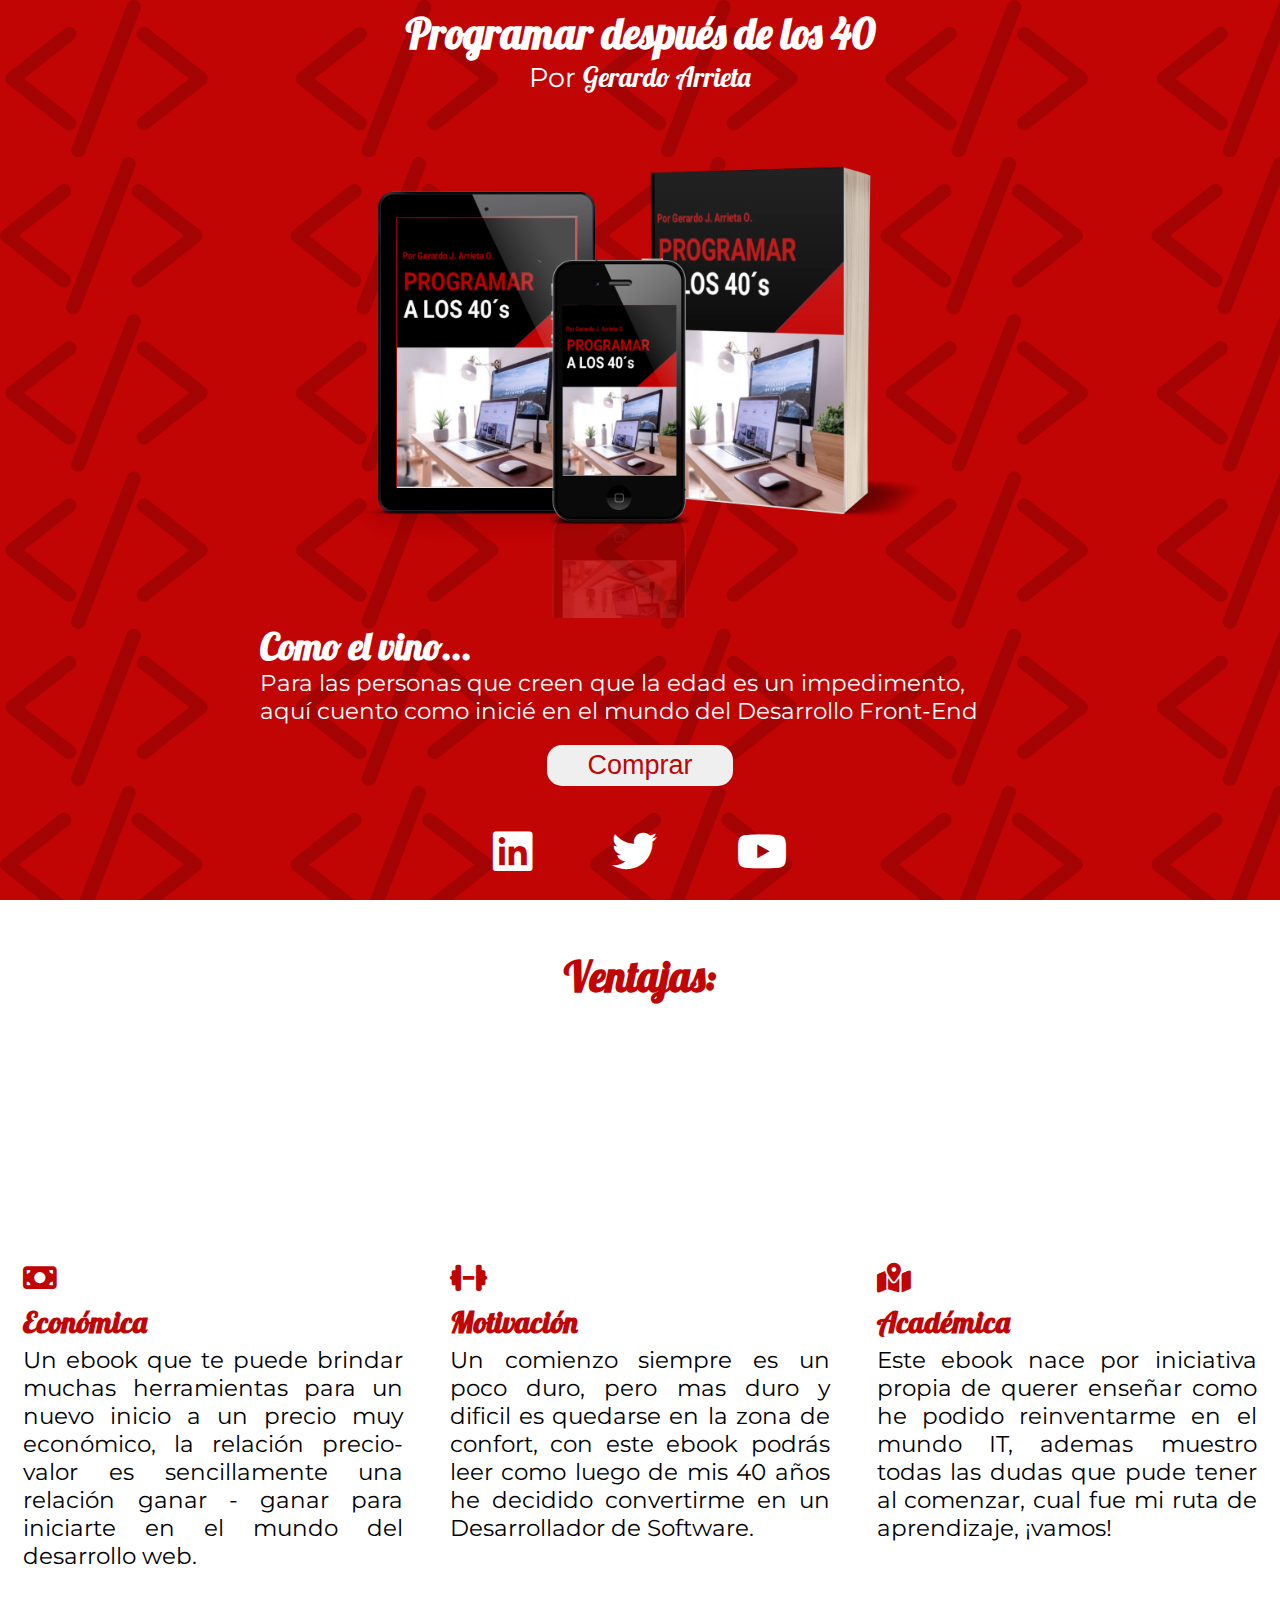
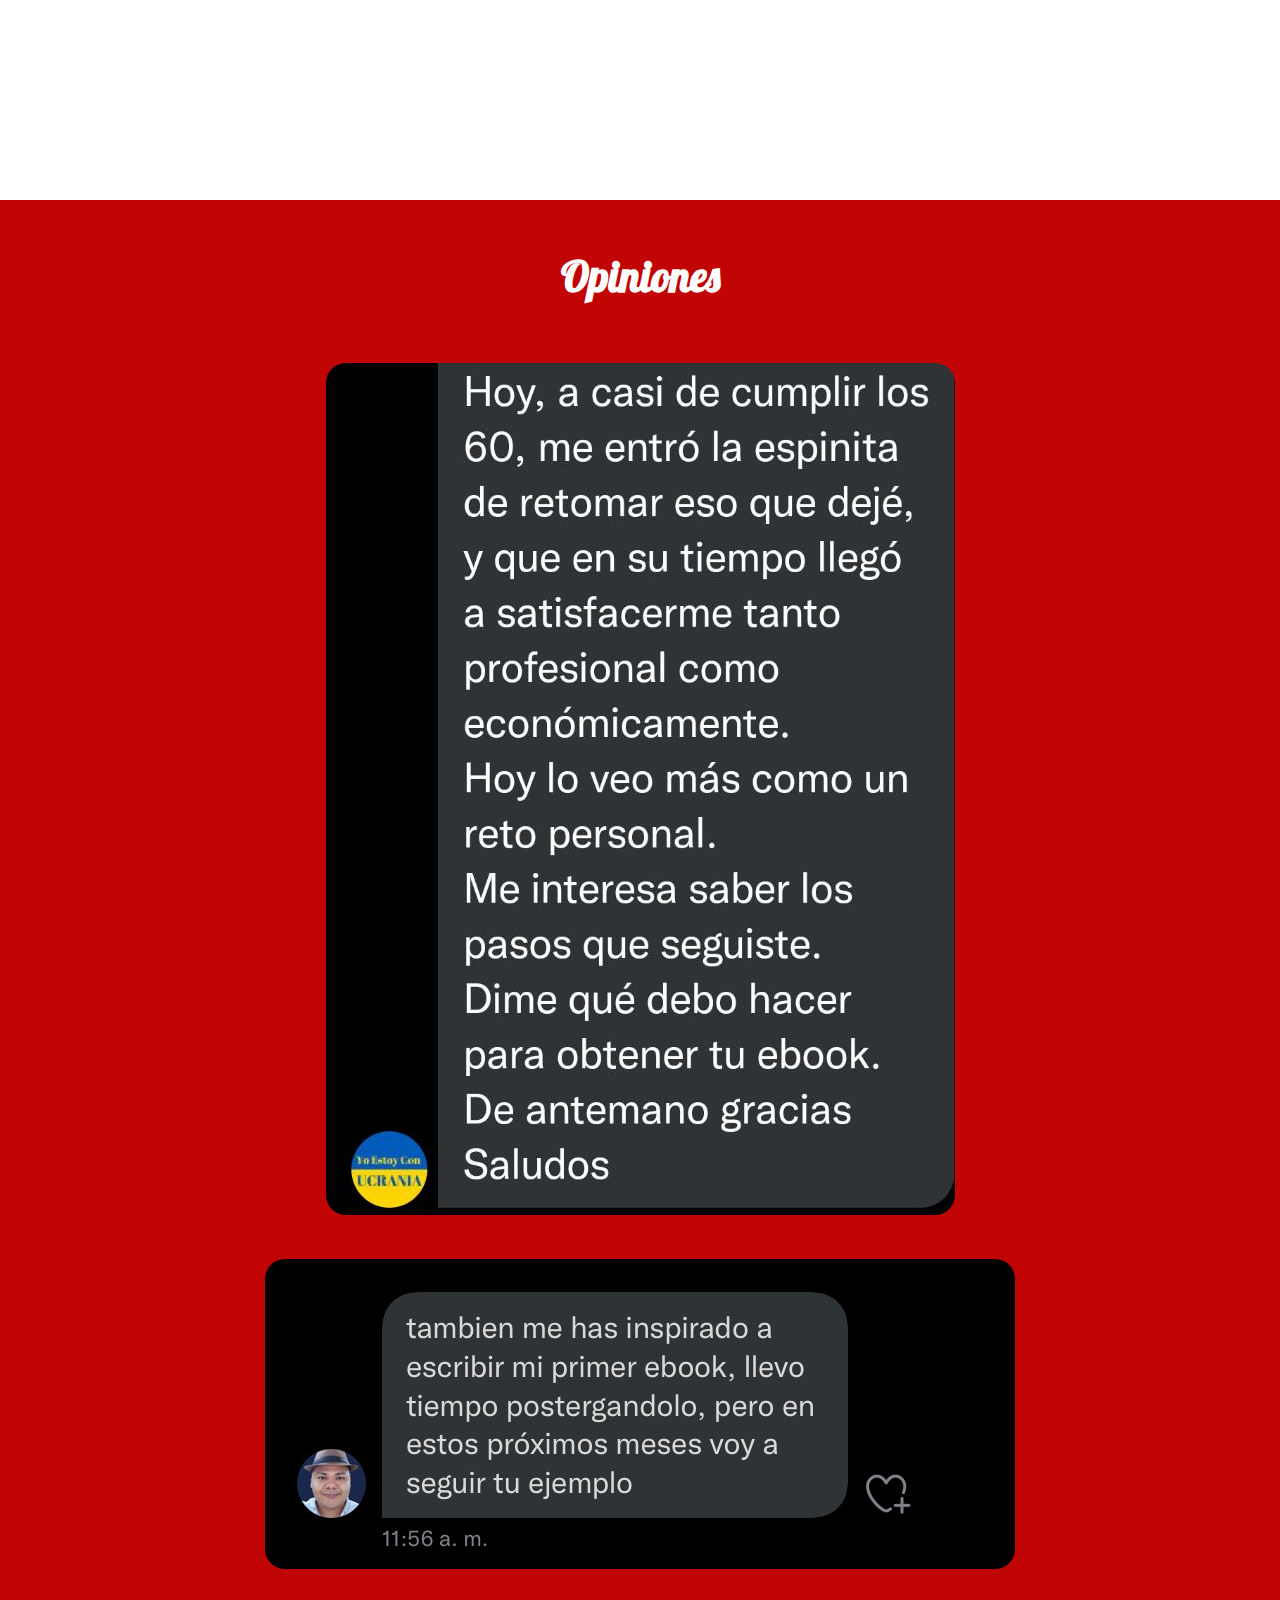
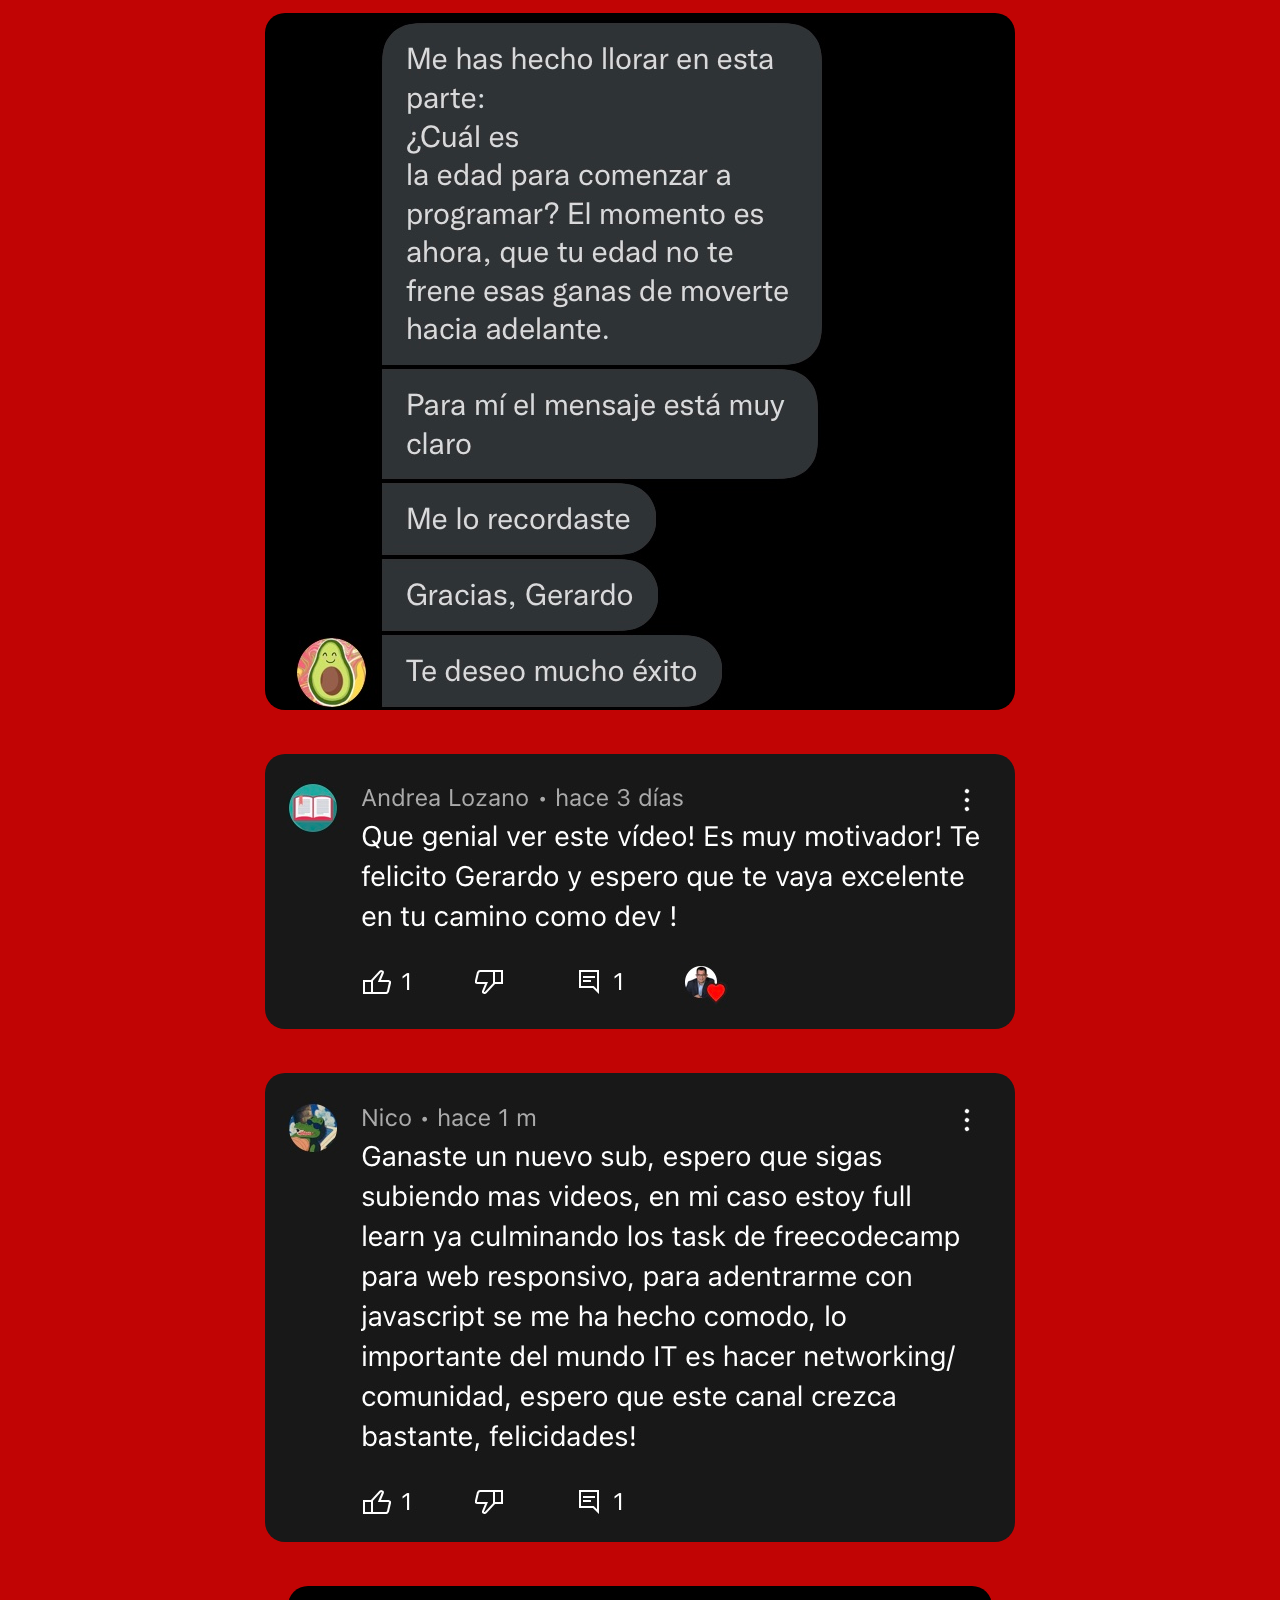
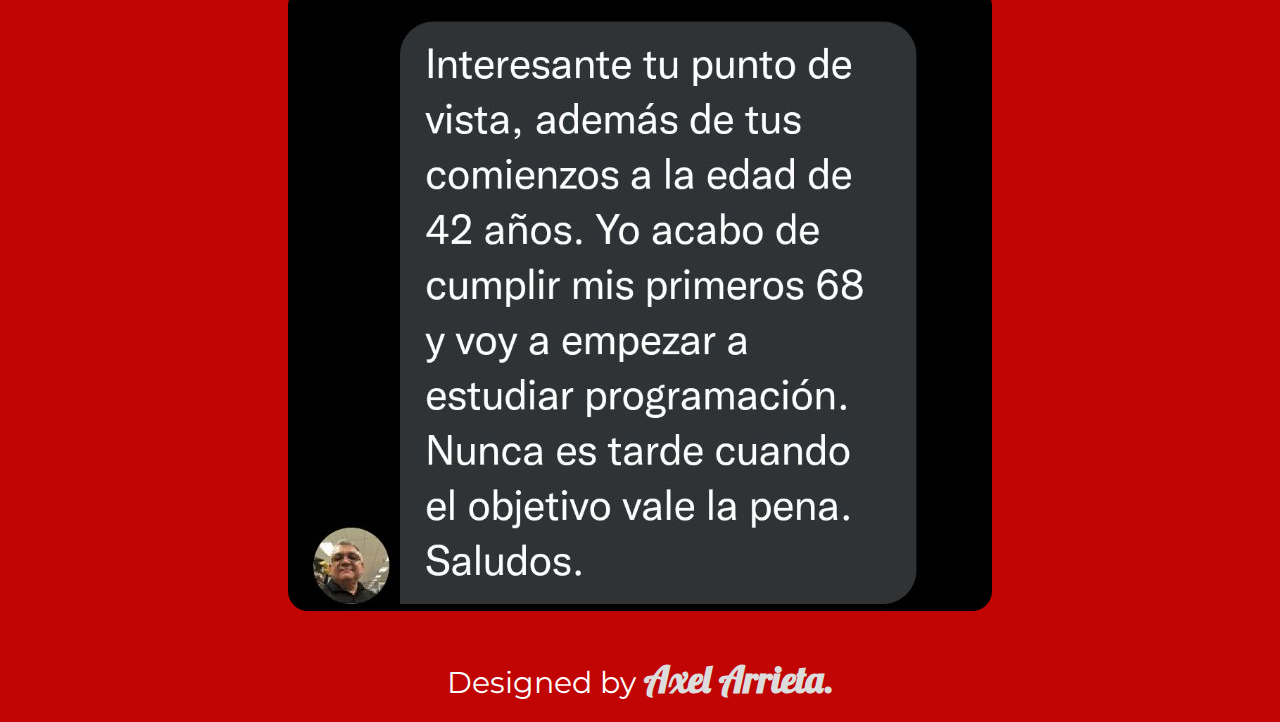
==== commit 7192f995: "links" ====
--- a/index.html
+++ b/index.html
@@ -13,14 +13,14 @@
     <link rel="preconnect" href="https://fonts.googleapis.com">
     <link rel="preconnect" href="https://fonts.gstatic.com" crossorigin>
     <link href="https://fonts.googleapis.com/css2?family=Lobster&display=swap" rel="stylesheet">
-    <title>Mobile</title>
+    <title>E-Book Gerardojao</title>
 </head>
 <body>
     <section class="firstvh">
         <article class="limit limit1">
              <div class="title">
                  <h1 class="title__principal">
-                     Programar despues de los 40
+                     Programar después de los 40
                  </h1>
                  <p class="title__second">
                      Por <span class="nombre">Gerardo Arrieta</span>
@@ -36,16 +36,16 @@
                             Como el vino...
                         </h2>
                         <p class="info__description">
-                            Para las personas que creen que la edad es un impedimento, aqui cuento como inicié en el mundo del Desarrollo Front-End
+                            Para las personas que creen que la edad es un impedimento, aquí cuento como inicié en el mundo del Desarrollo Front-End
                         </p>
                      </div>
-                     <a href=""><input type="button" value="Comprar" class="button"></a>
+                     <a href="https://gerardojao.gumroad.com/l/programaralos40"><input type="button" value="Comprar" class="button"></a>
                  </div>
              </article>
              <div class="socialmedia">
-                 <i class="fa-brands fa-github github"><a href=""></a></i>
-                 <i class="fa-brands fa-twitter twitter"><a href=""></a></i>
-                 <i class="fa-solid fa-money-bill-wave pago"><a href=""></a></i>
+                    <i class="fa-brands fa-linkedin"><a href="https://www.linkedin.com/in/gerardojao/?originalSubdomain=ve" target="_blank"></a></i>
+                 <i class="fa-brands fa-twitter twitter"><a href="https://twitter.com/gerardojao" target="_blank"></a></i>
+                 <i class="fa-brands fa-youtube"><a href="https://www.youtube.com/user/gerardojavierao" target="_blank"></a></i>
              </div>
         </article>
     </section>
--- a/style.css
+++ b/style.css
@@ -8,7 +8,7 @@
     --secondcolor: #ffff;
 }
 html{
-    font-size: 10px;
+    font-size: 13px;
     font-family: 'Montserrat', sans-serif;
 }
 h1 , h2{
@@ -62,7 +62,7 @@
     width: 100%;
     margin-left: auto;
     margin-right: auto;
-    max-width: 1150px;
+    max-width: 900px;
 }
 .mockup{
     width: 100%;
@@ -120,15 +120,16 @@
     transition: 0.5s;
     cursor: pointer;
 }
-.socialmedia .github:hover{
-    color: #171515;
+.fa-linkedin:hover{
+    color:  #0e76a8;
+}
+.fa-youtube:hover{
+    color: #c4302b;
 }
 .socialmedia .twitter:hover{
     color: #00acee;
 }
-.socialmedia .pago:hover{
-    color: black;
-}
+
 .secondvh{
     width: 100%;
     height: fit-content;
@@ -234,7 +235,7 @@
 }
 @media only screen and (min-width : 800px) {
     html{
-        font-size: 18px;
+        font-size: 15px;
     }
     .title{
         padding: 0px;
@@ -242,7 +243,7 @@
 }
 @media only screen and (min-width : 1500px) {
     html{
-        font-size: 28px;
+        font-size: 15px;
     }
     .secondvh article div p{
         font-size: 27px;
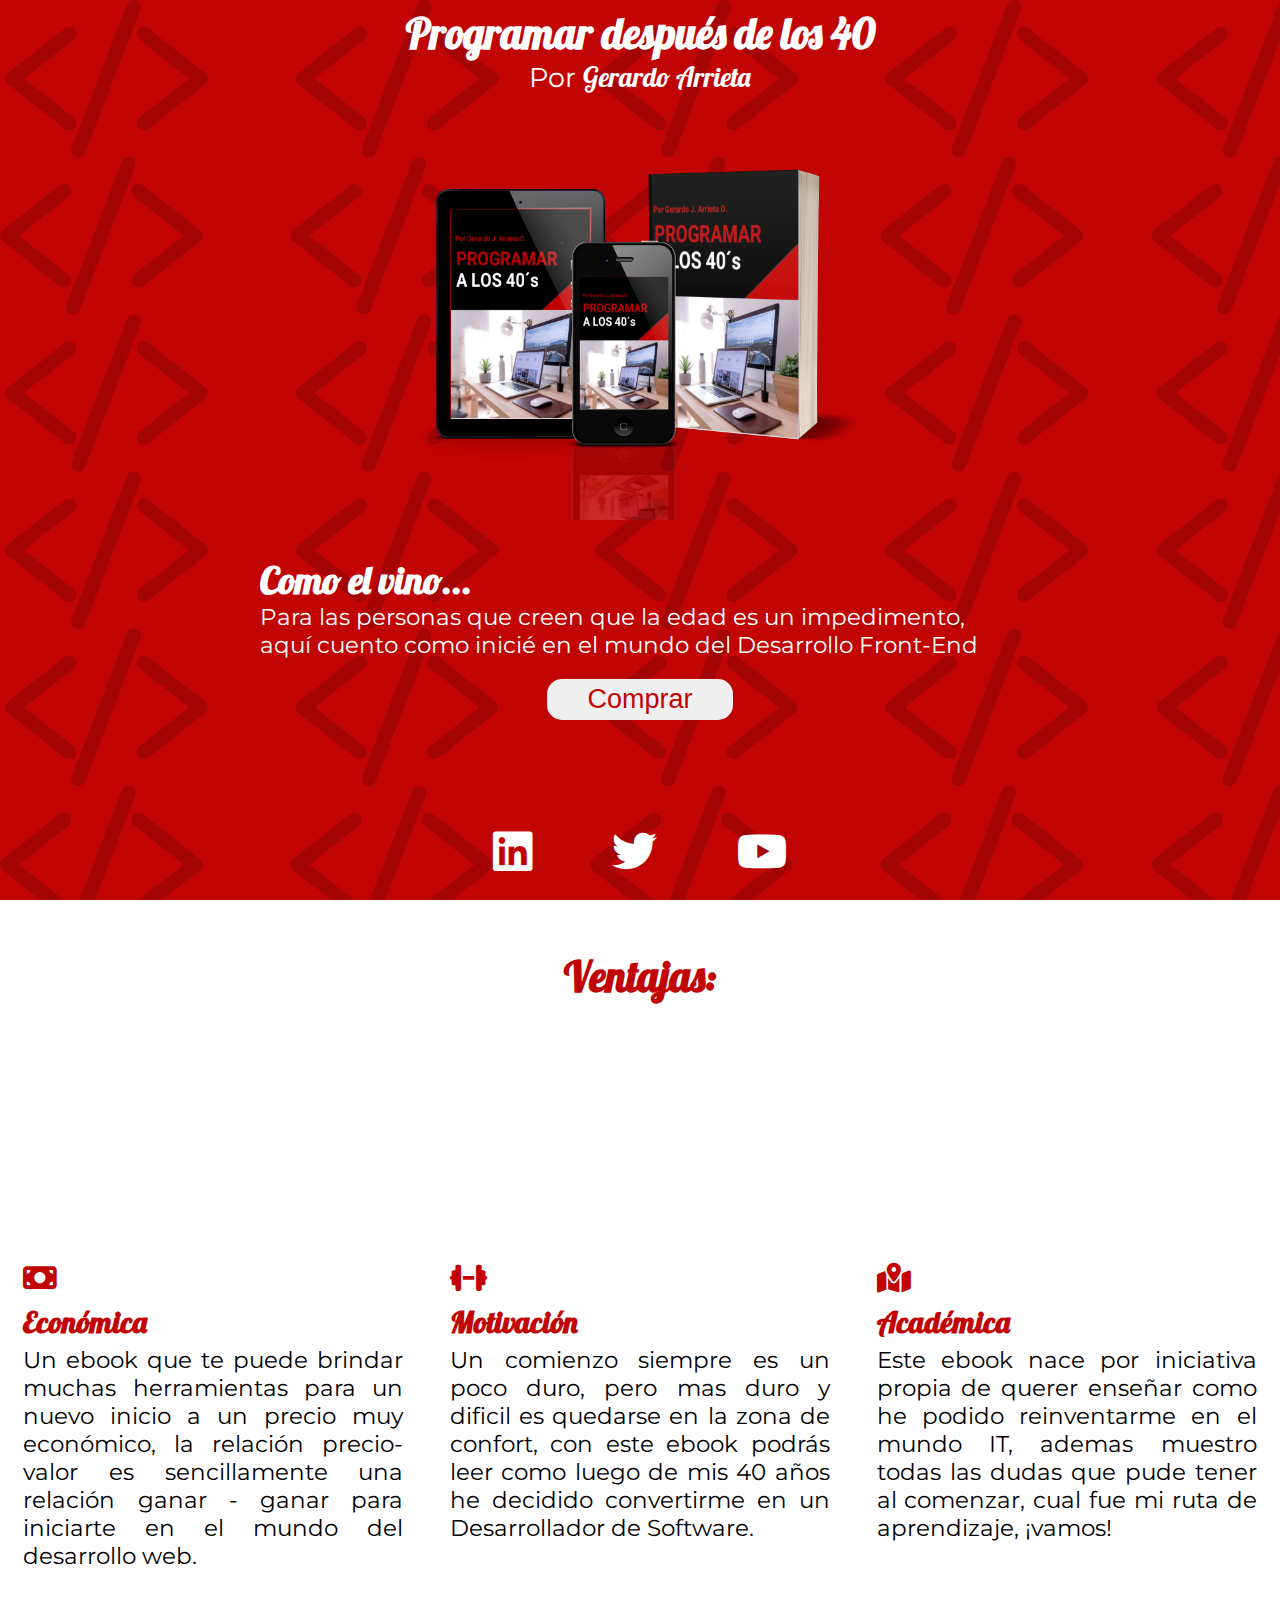
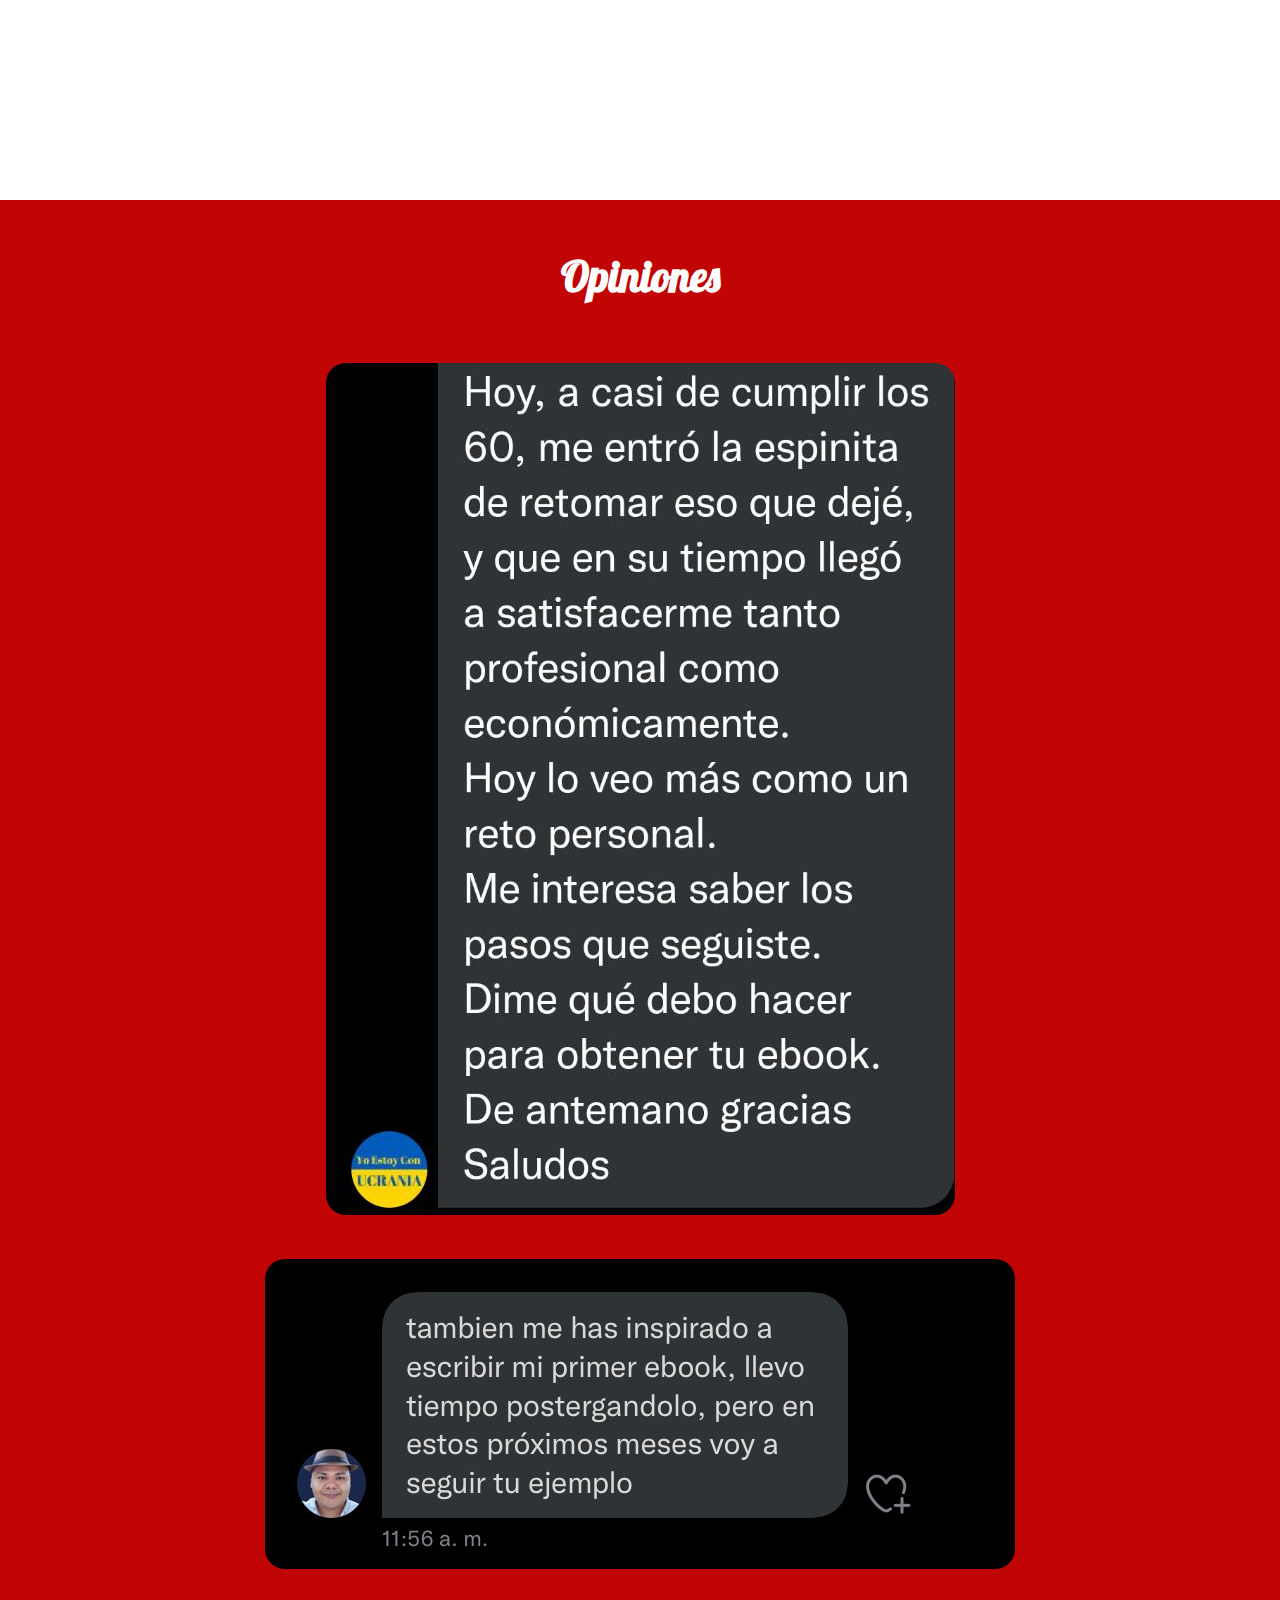
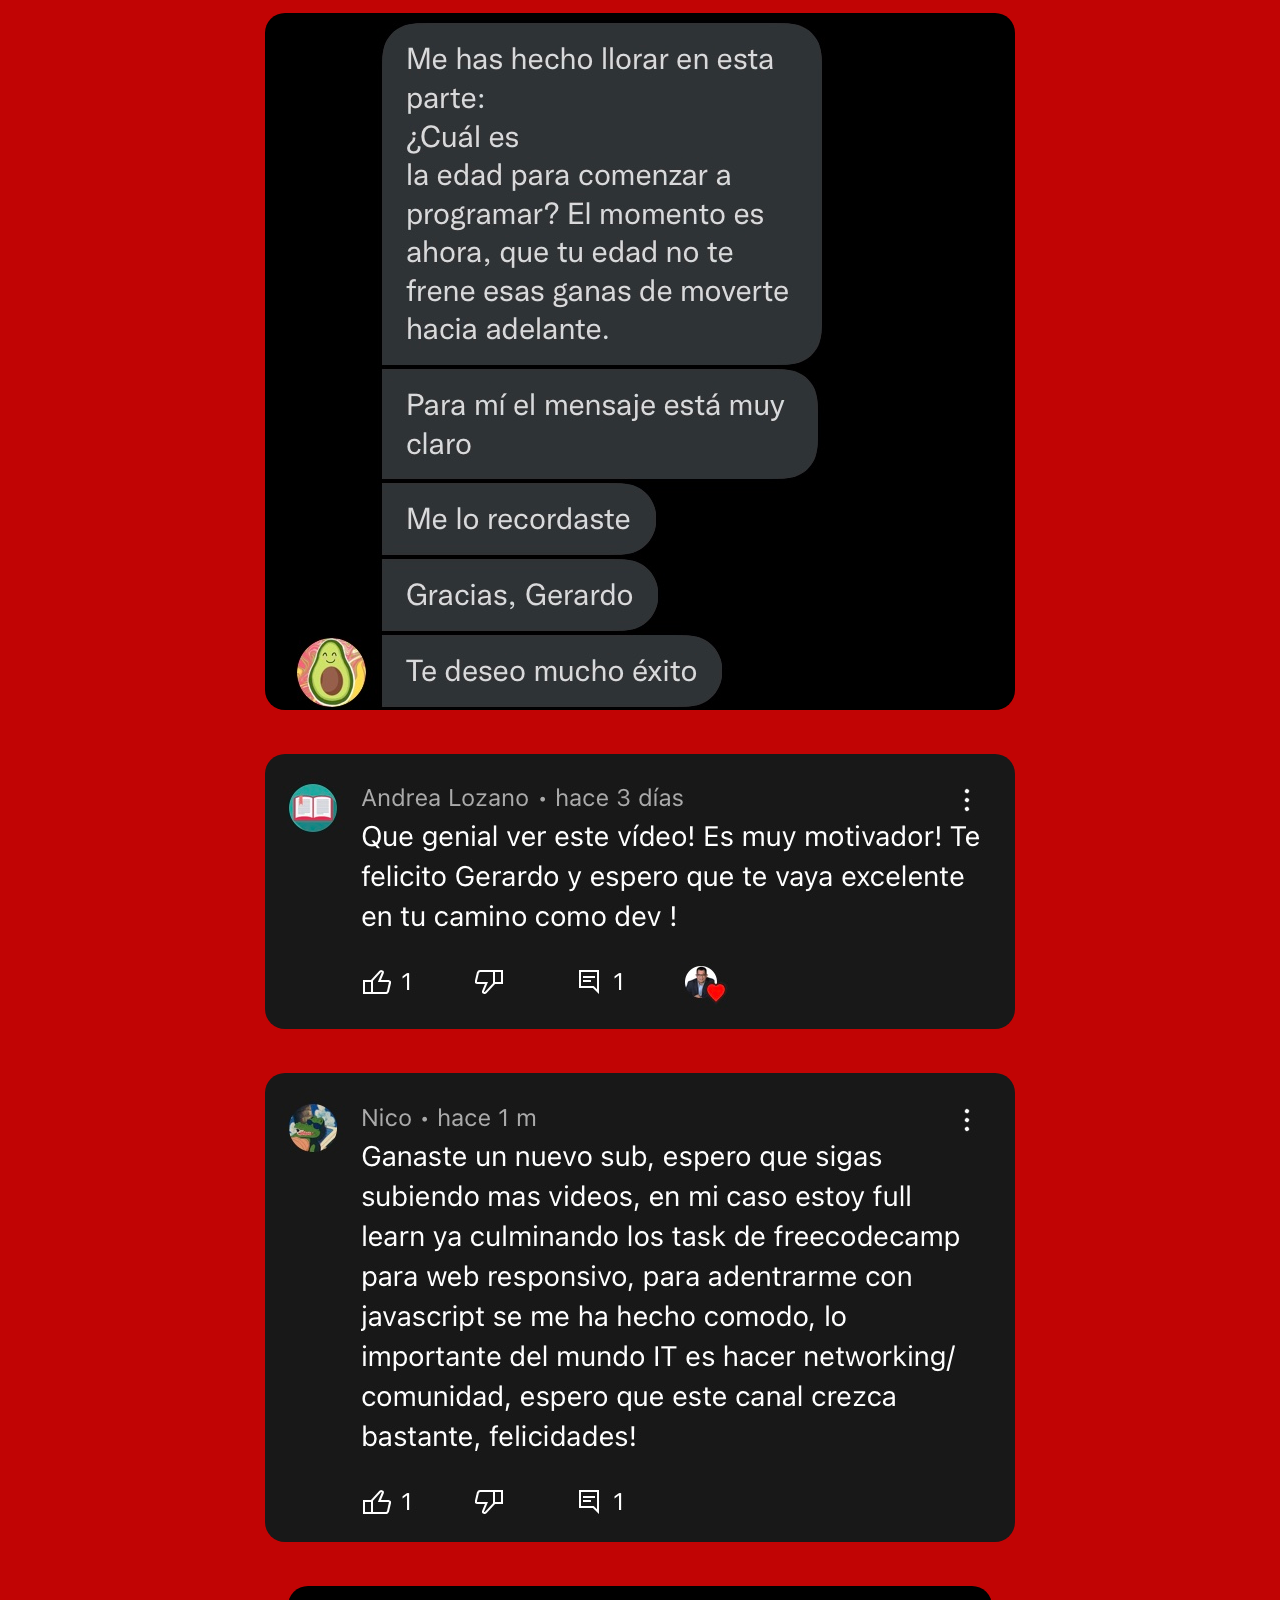
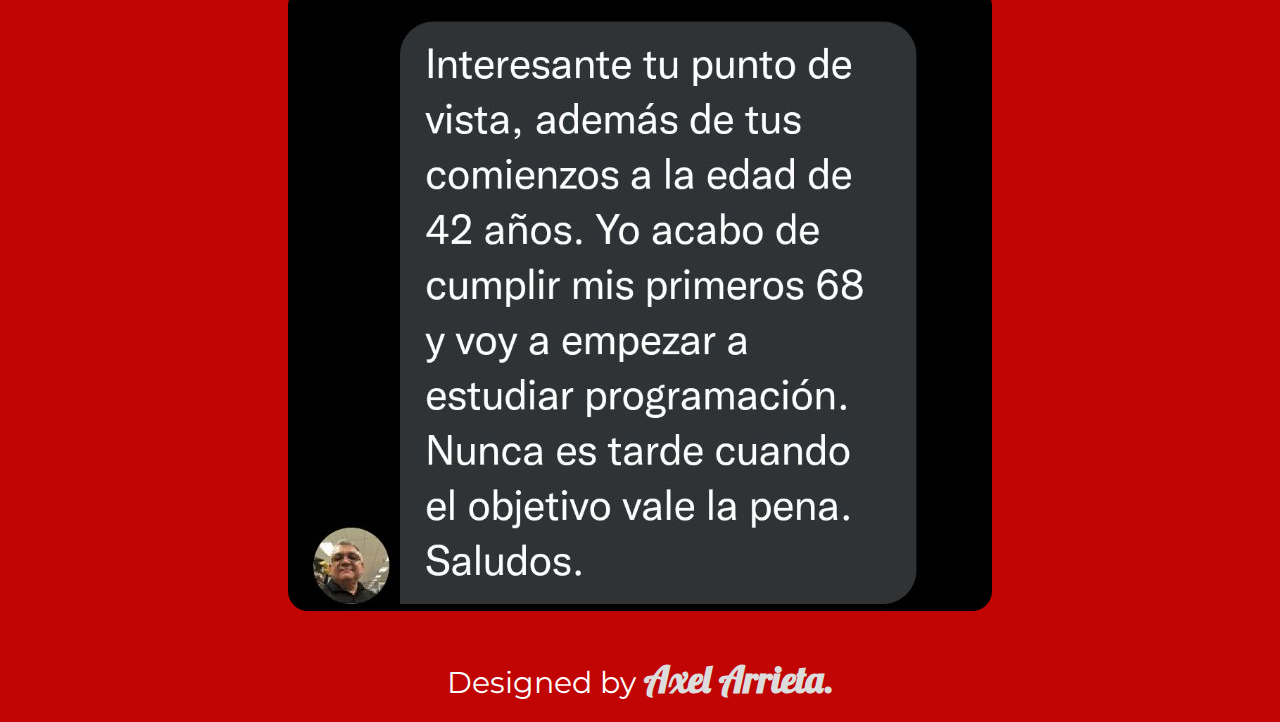
==== commit b97d3218: "mock up y link de comprar" ====
--- a/index.html
+++ b/index.html
@@ -39,13 +39,13 @@
                             Para las personas que creen que la edad es un impedimento, aquí cuento como inicié en el mundo del Desarrollo Front-End
                         </p>
                      </div>
-                     <a href="https://gerardojao.gumroad.com/l/programaralos40"><input type="button" value="Comprar" class="button"></a>
+                     <a href="https://gerardojao.gumroad.com/l/programaralos40"><button class="button">Comprar</button></a>
                  </div>
              </article>
              <div class="socialmedia">
-                    <i class="fa-brands fa-linkedin"><a href="https://www.linkedin.com/in/gerardojao/?originalSubdomain=ve" target="_blank"></a></i>
-                 <i class="fa-brands fa-twitter twitter"><a href="https://twitter.com/gerardojao" target="_blank"></a></i>
-                 <i class="fa-brands fa-youtube"><a href="https://www.youtube.com/user/gerardojavierao" target="_blank"></a></i>
+                <a href="https://www.linkedin.com/in/gerardojao/?originalSubdomain=ve" target="_blank"><i class="fa-brands fa-linkedin"></i></a>
+                <a href="https://twitter.com/gerardojao" target="_blank"><i class="fa-brands fa-twitter twitter"></i></a>
+                <a href="https://www.youtube.com/user/gerardojavierao" target="_blank"><i class="fa-brands fa-youtube"></i></a>
              </div>
         </article>
     </section>
--- a/style.css
+++ b/style.css
@@ -62,7 +62,7 @@
     width: 100%;
     margin-left: auto;
     margin-right: auto;
-    max-width: 900px;
+    max-width: 700px;
 }
 .mockup{
     width: 100%;
@@ -86,7 +86,7 @@
 .info p{
     font-size: 1.5rem;
 }
-.info input{
+.info button{
     width: fit-content;
     padding: 5px 40px;
     font-size: 1.8rem;
@@ -98,7 +98,7 @@
     cursor: pointer;
 }
 
-.info input:hover{
+.info button:hover{
     background-color: var(--firstcolor);
     color: var(--secondcolor);
     border: 1px solid white;
